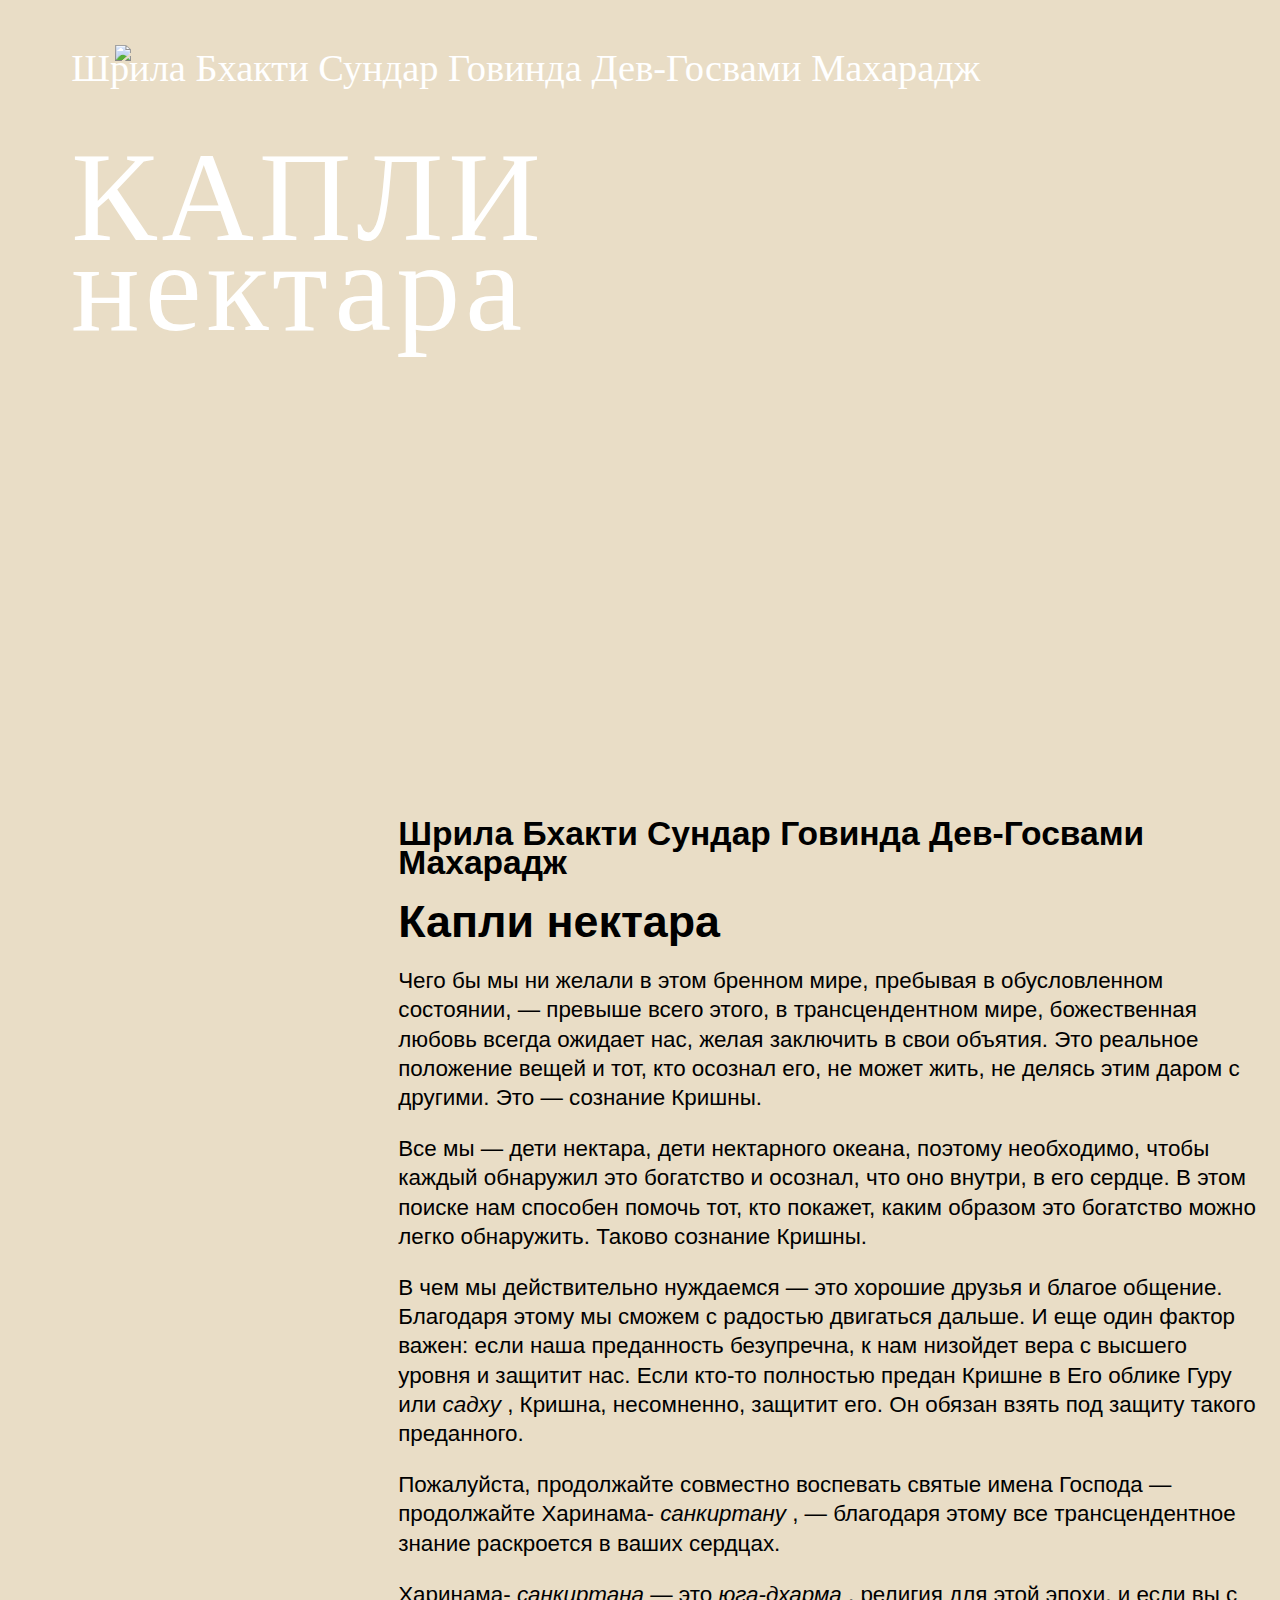
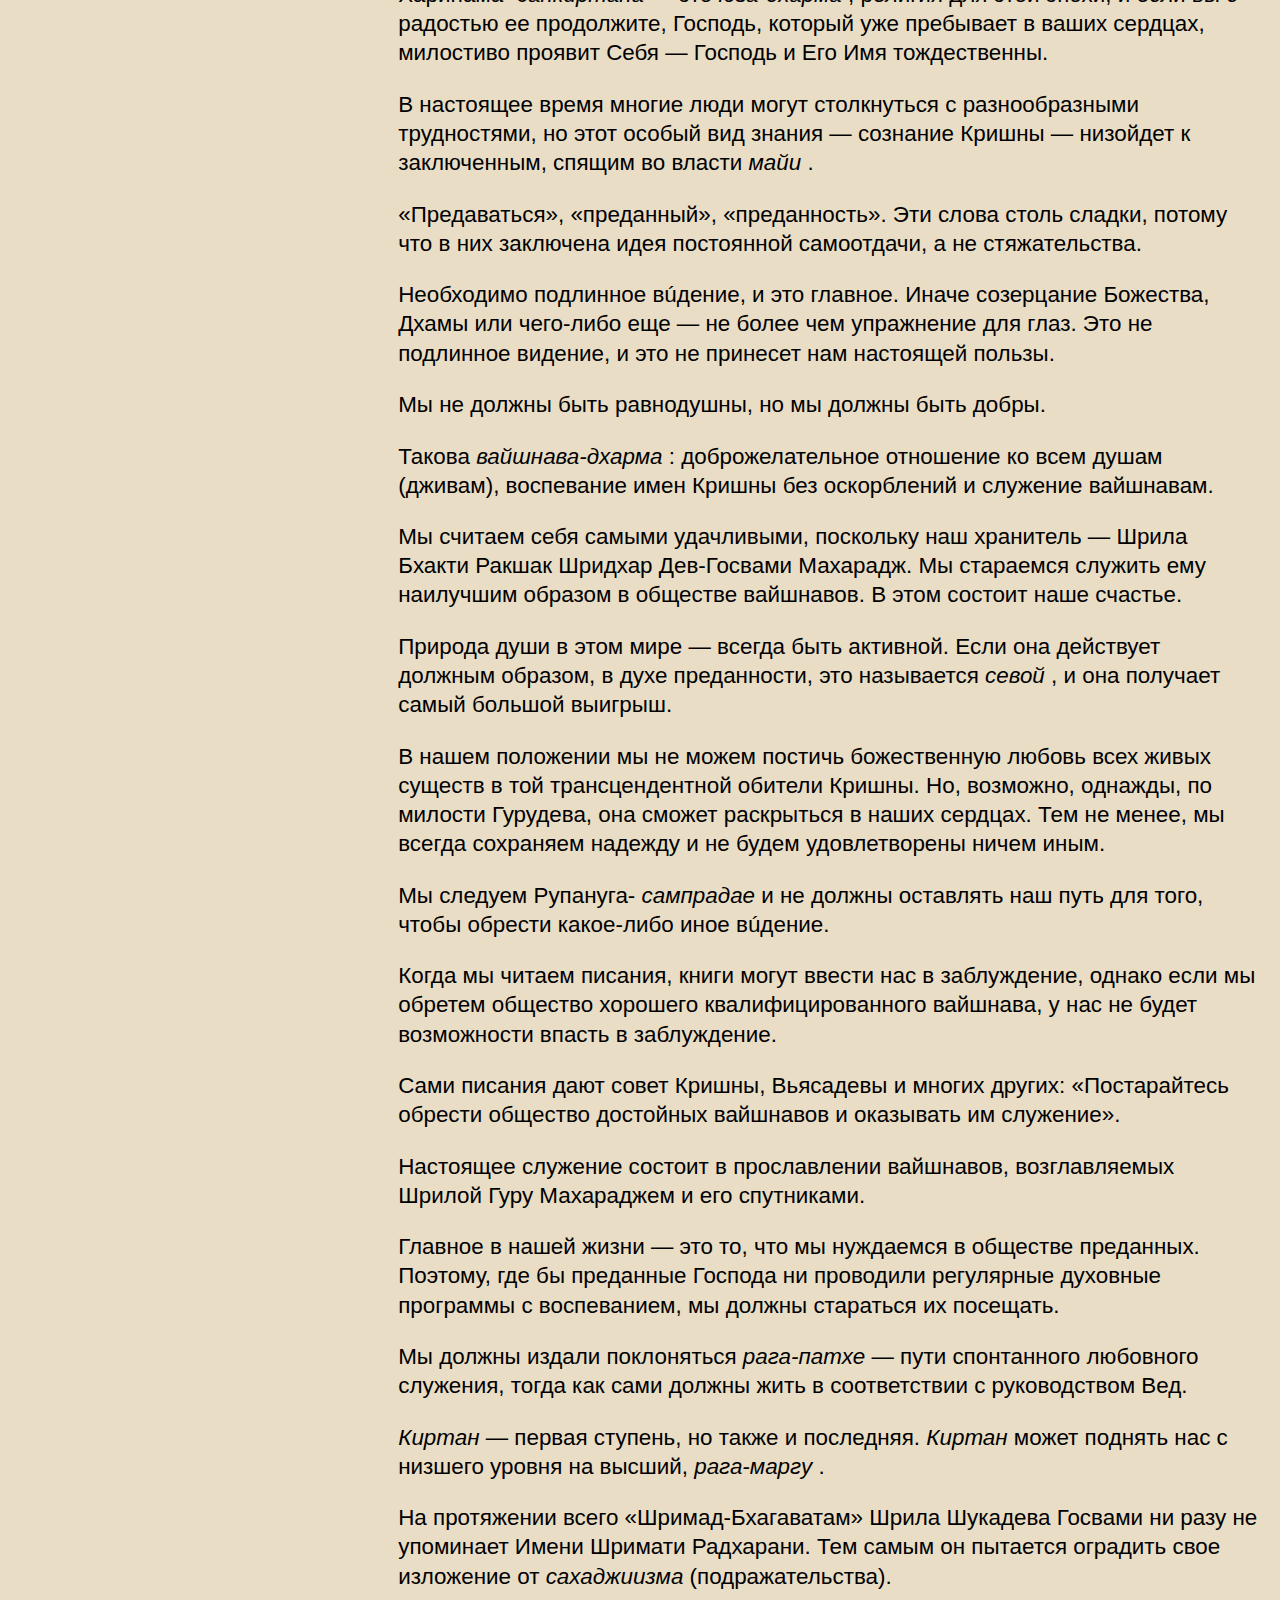
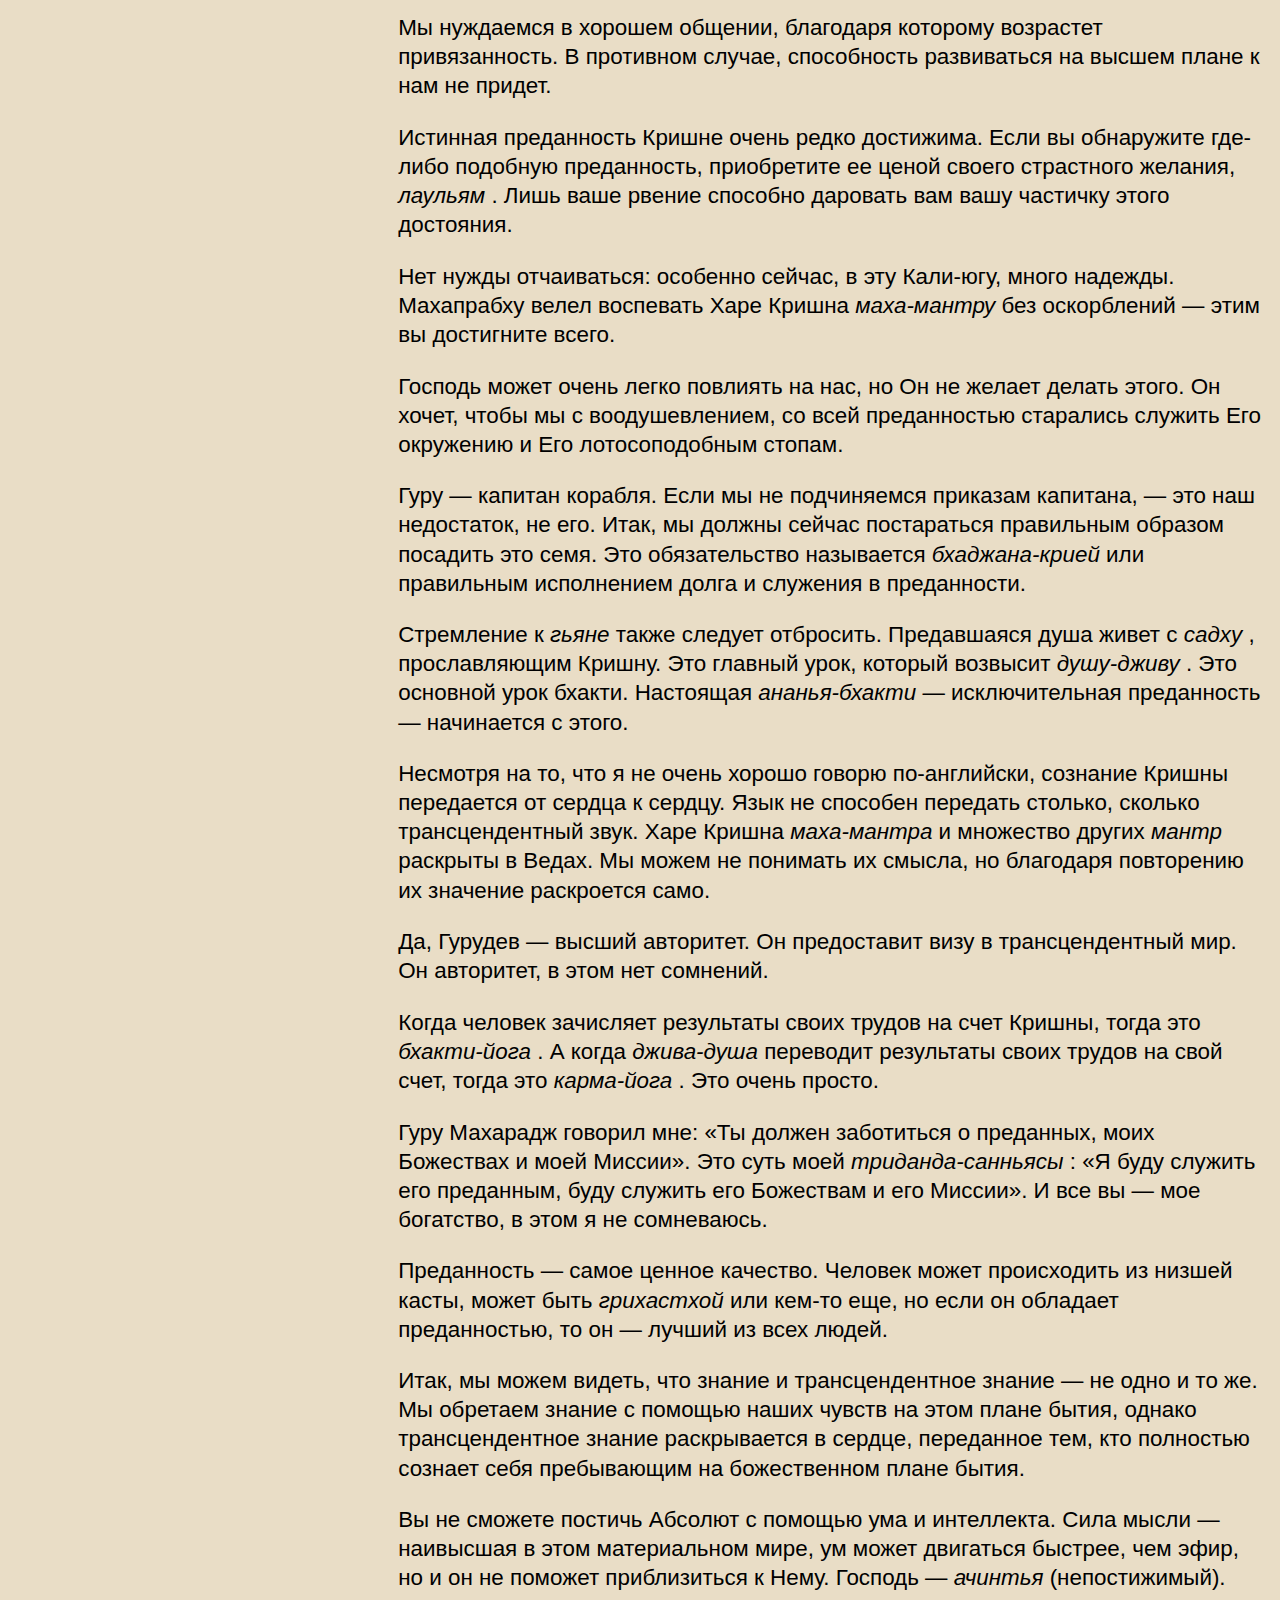
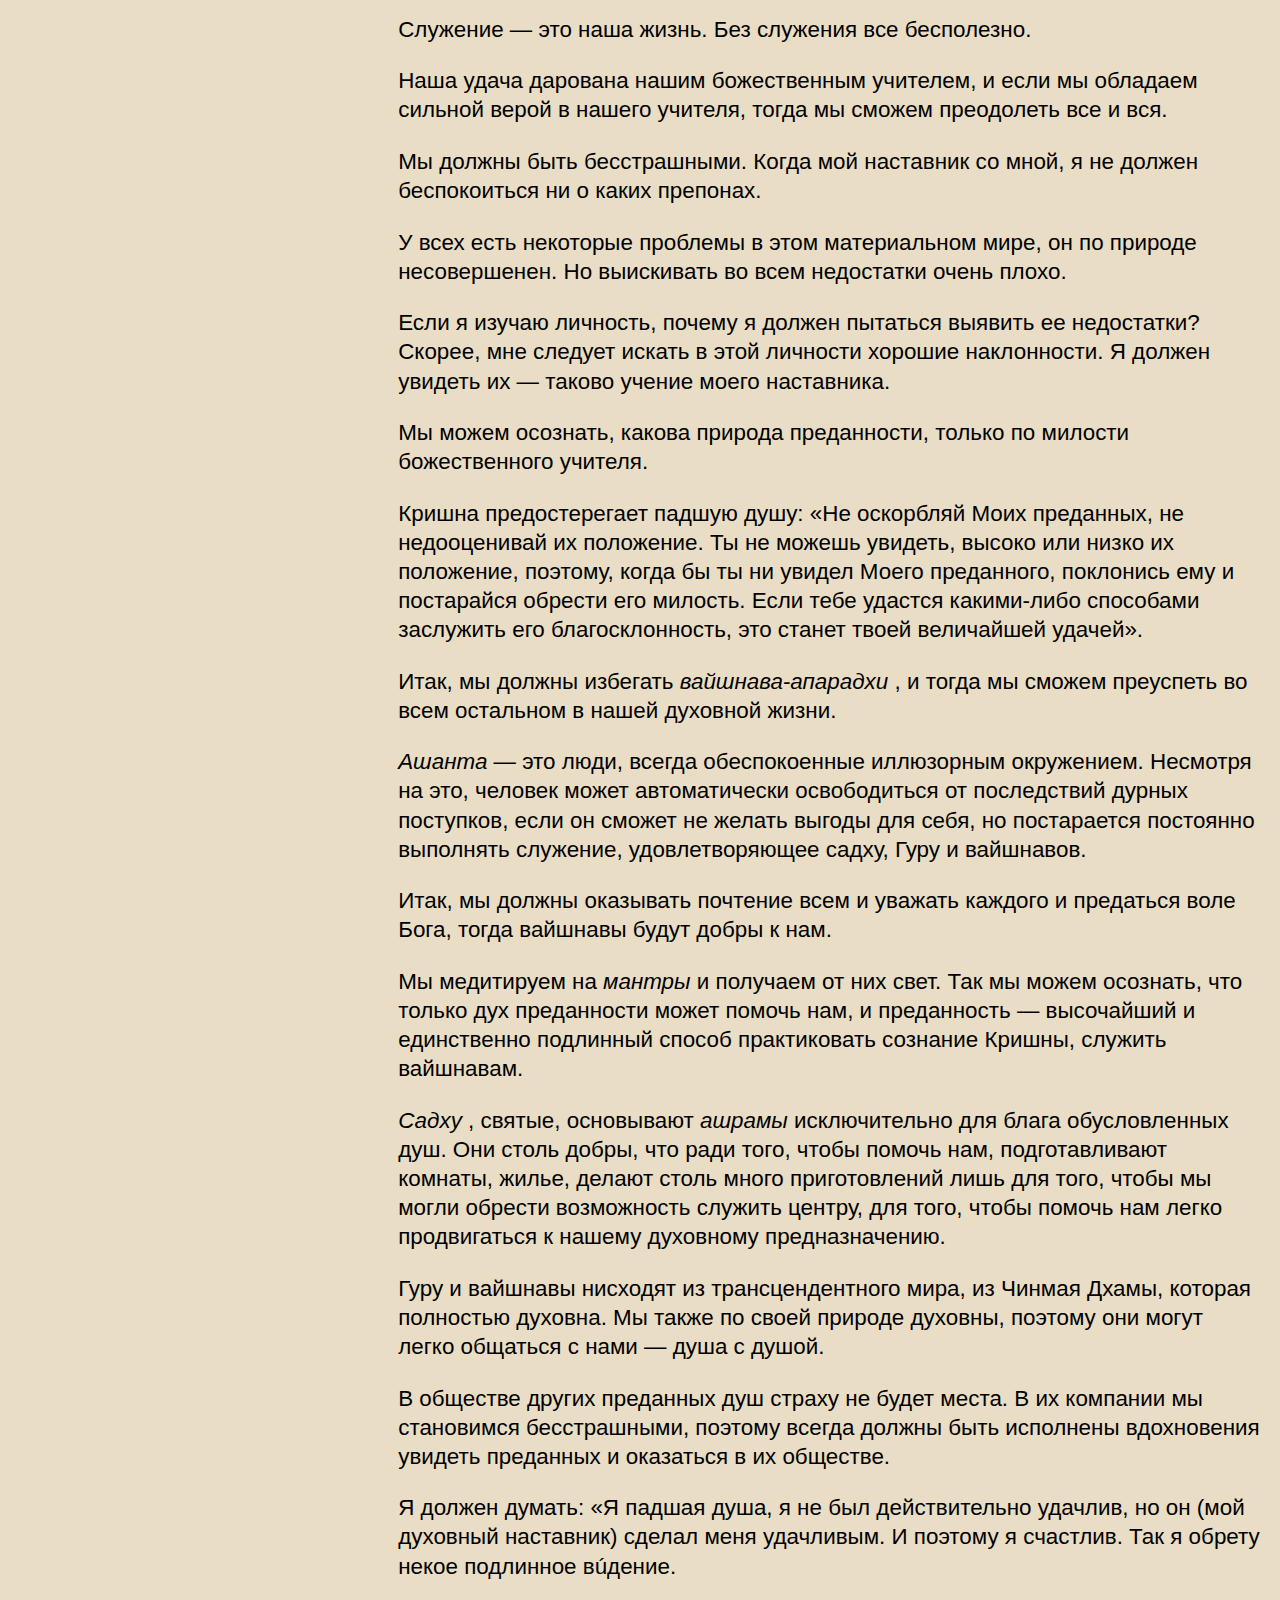
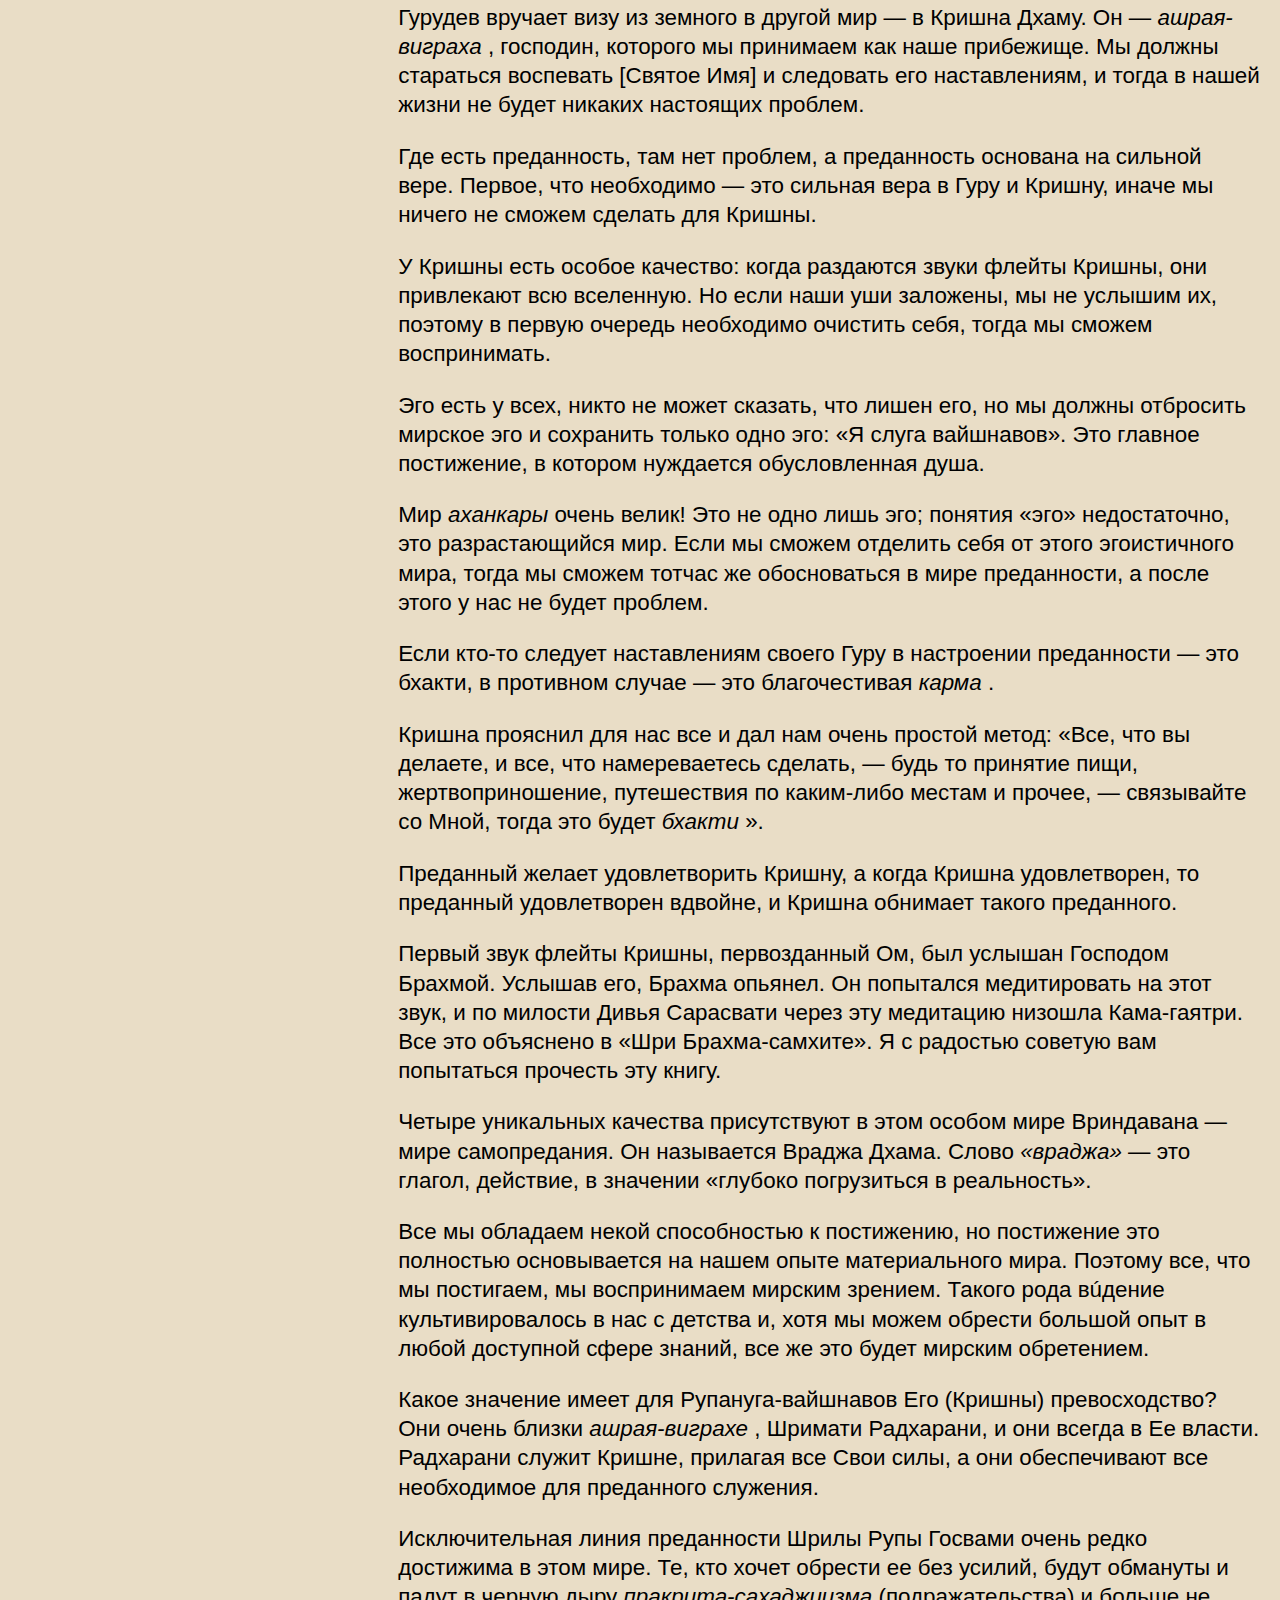
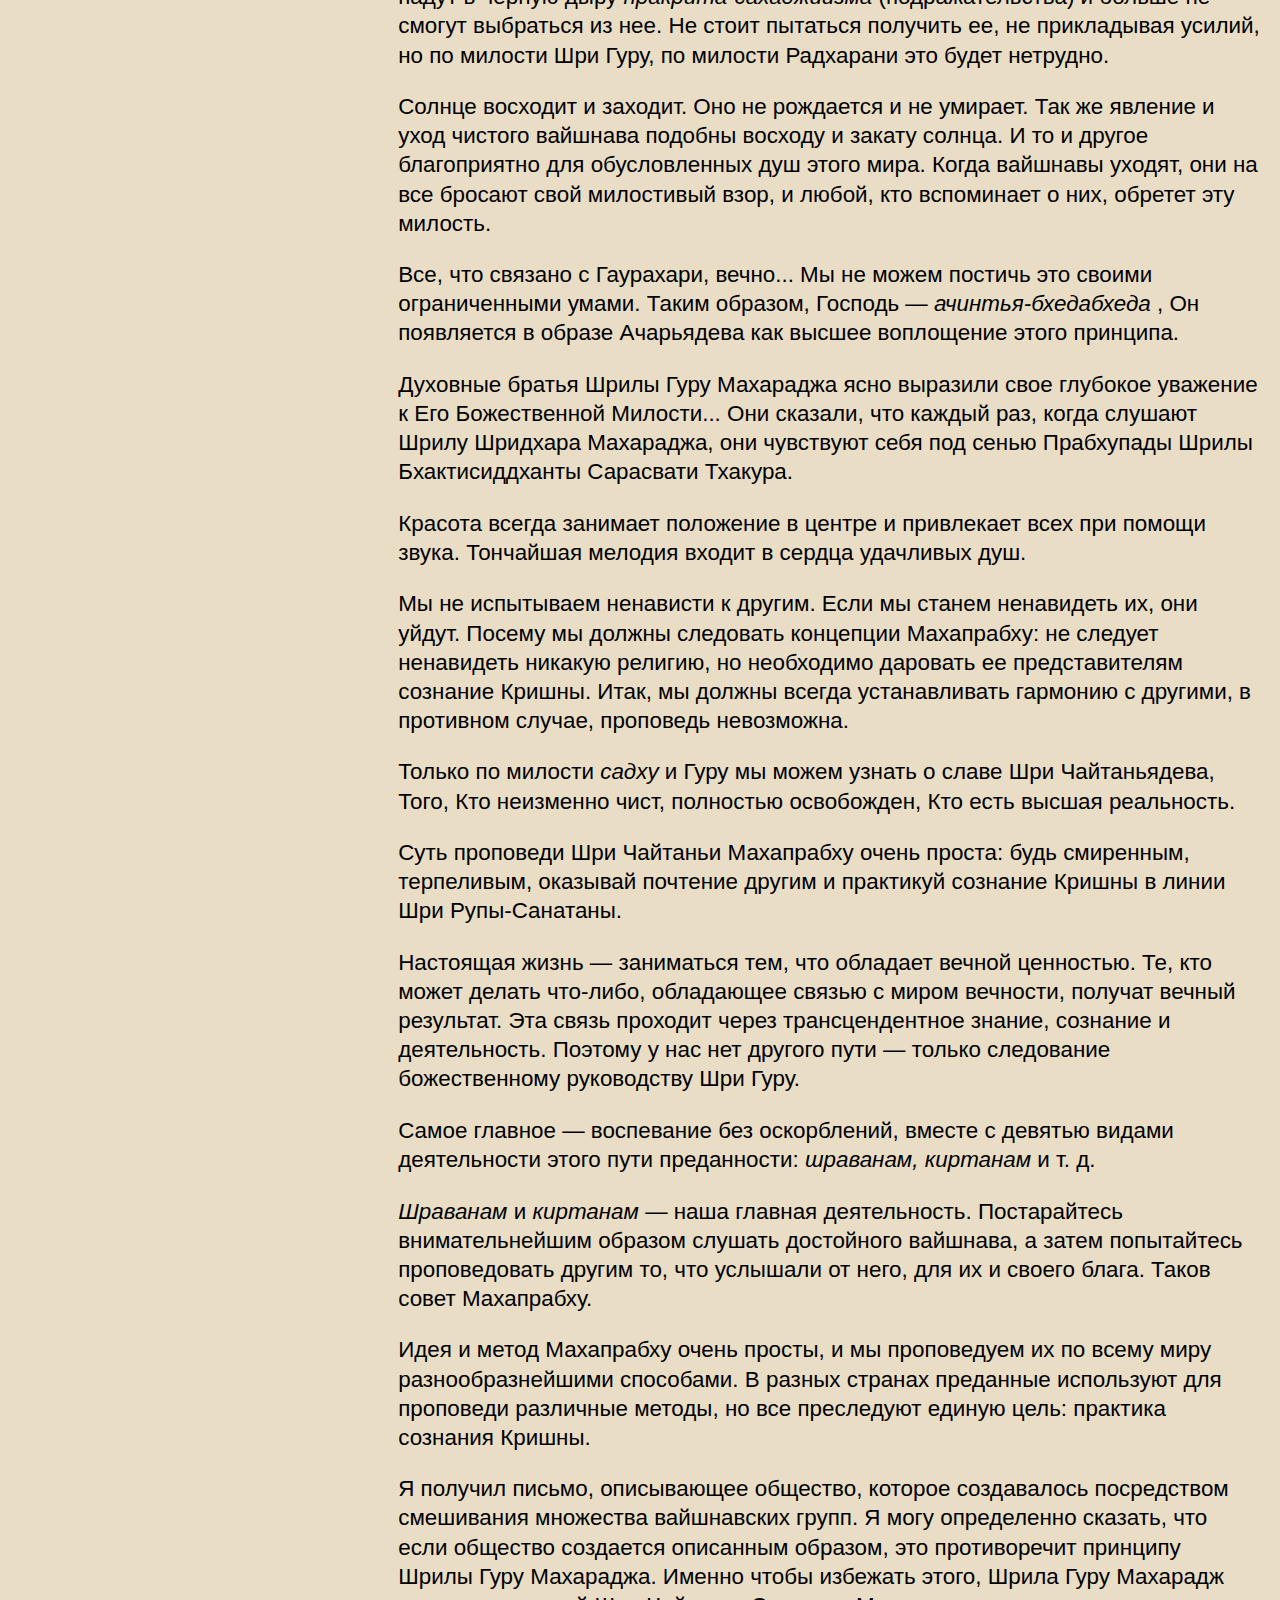
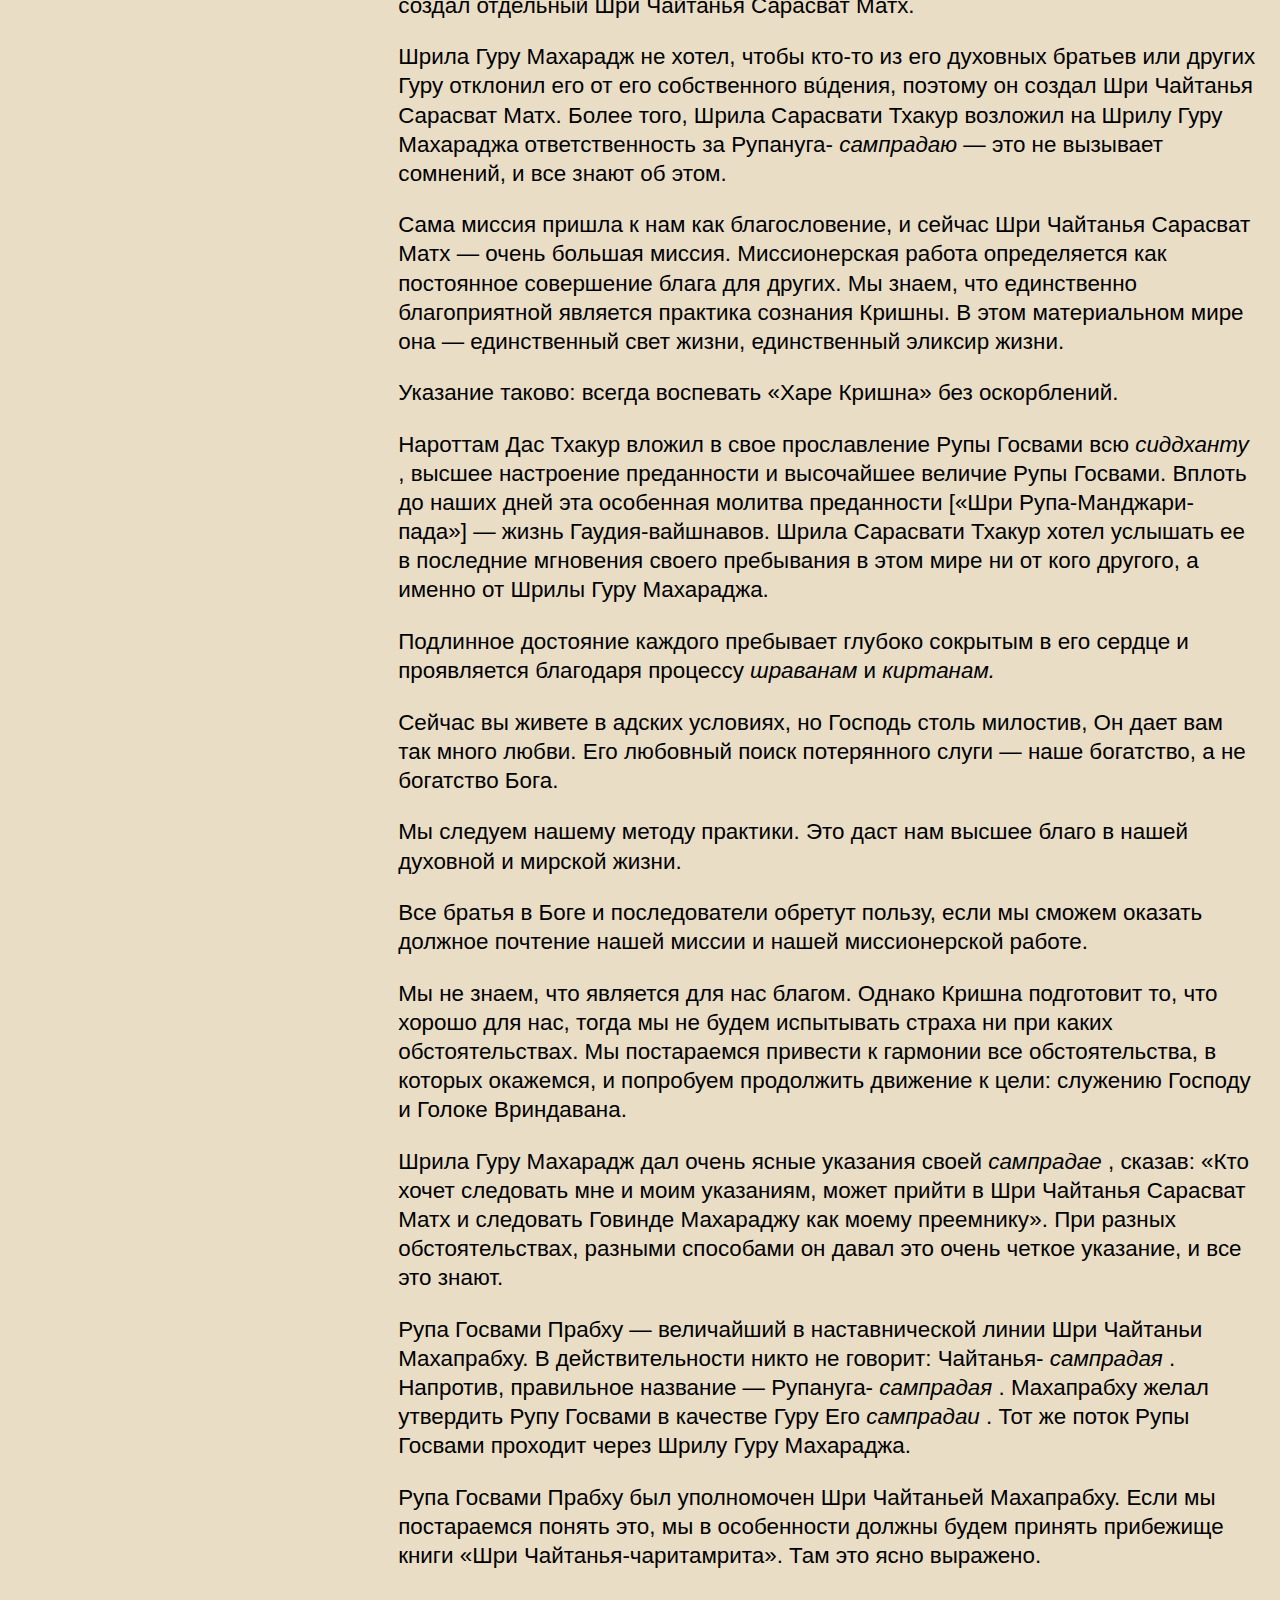
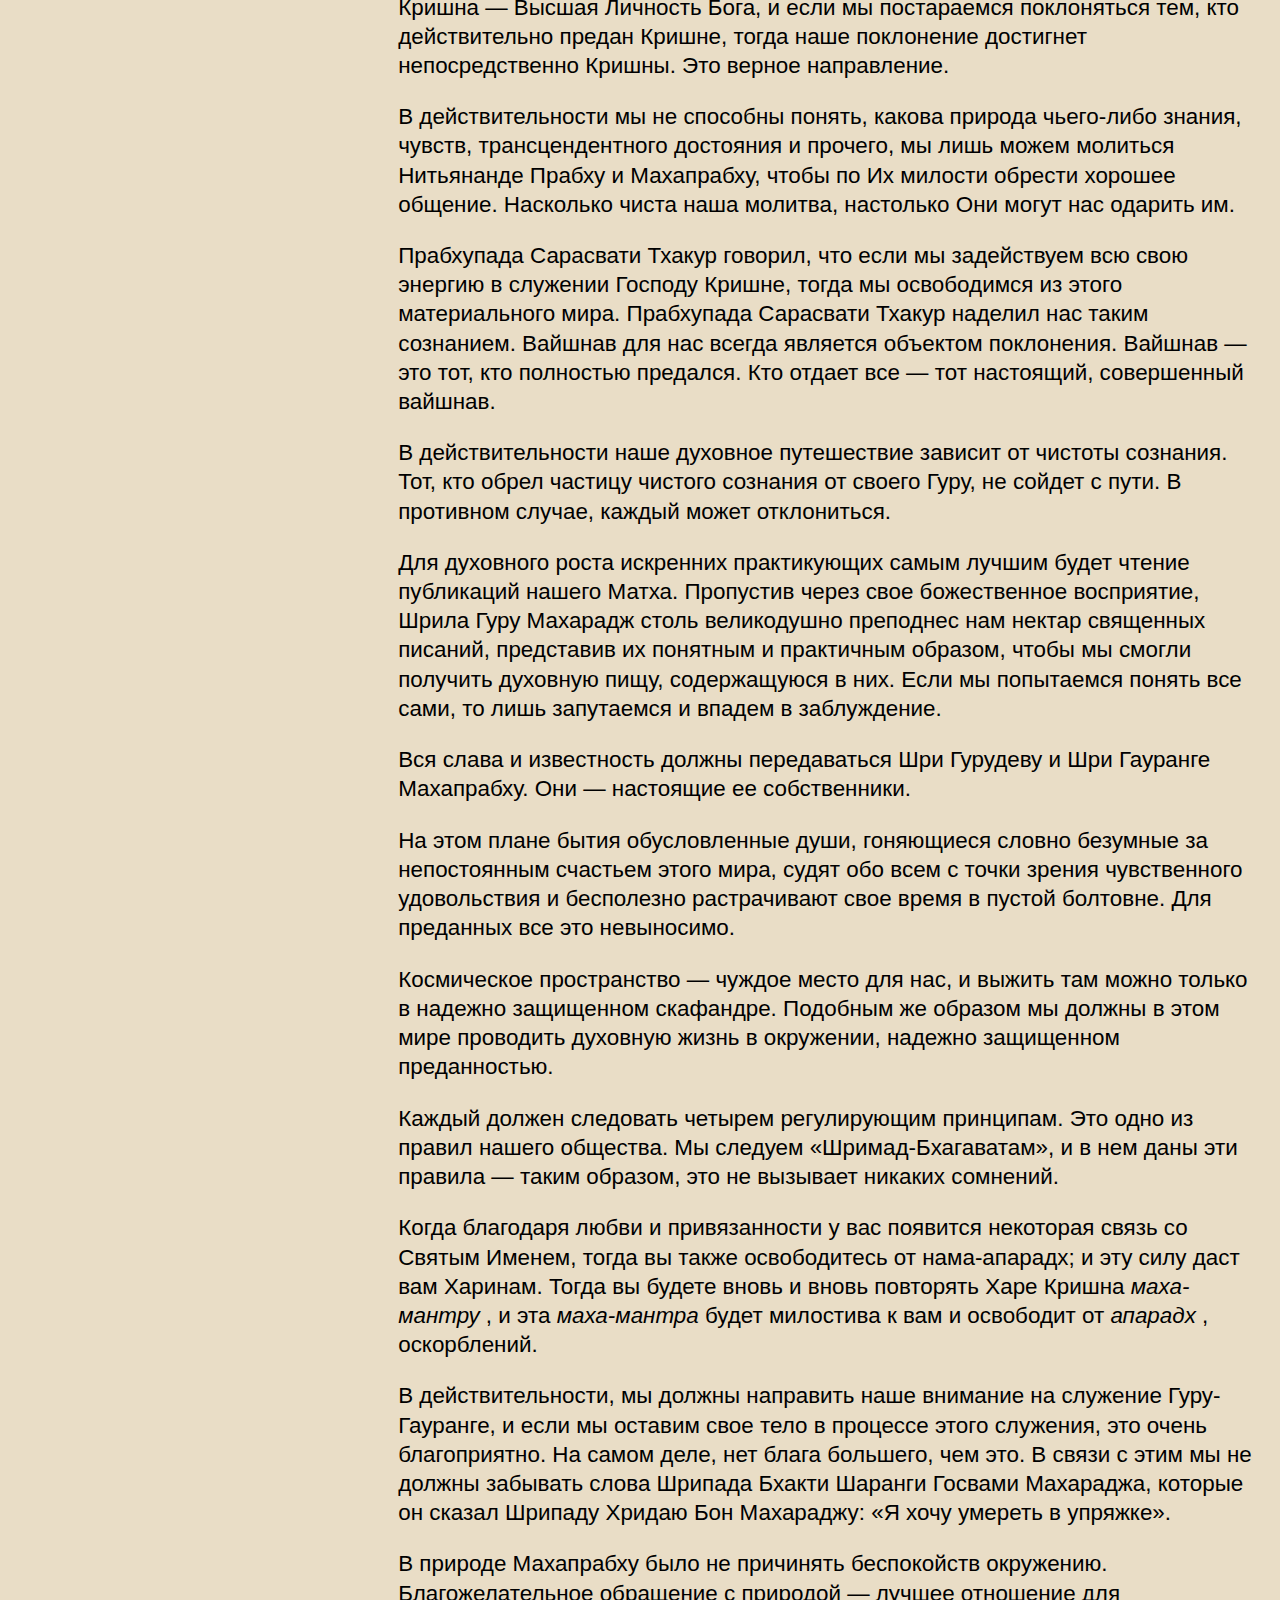
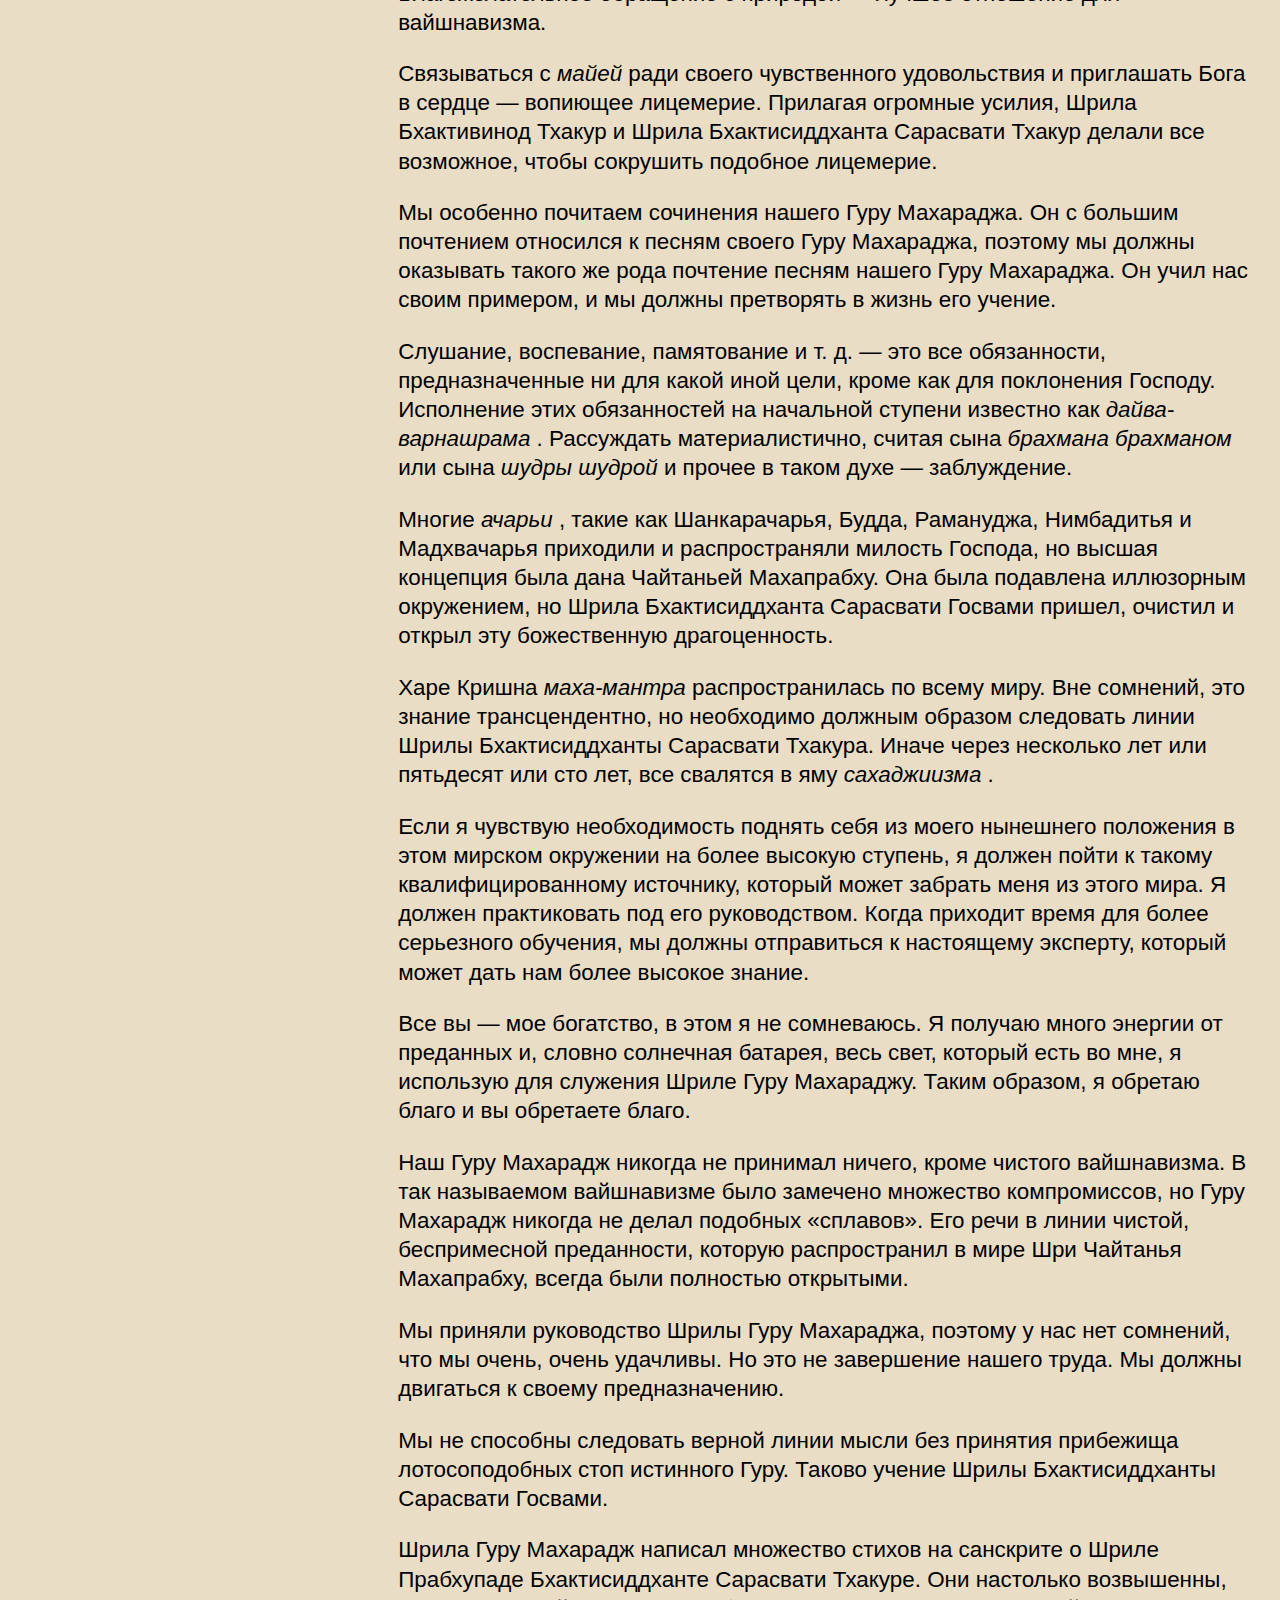
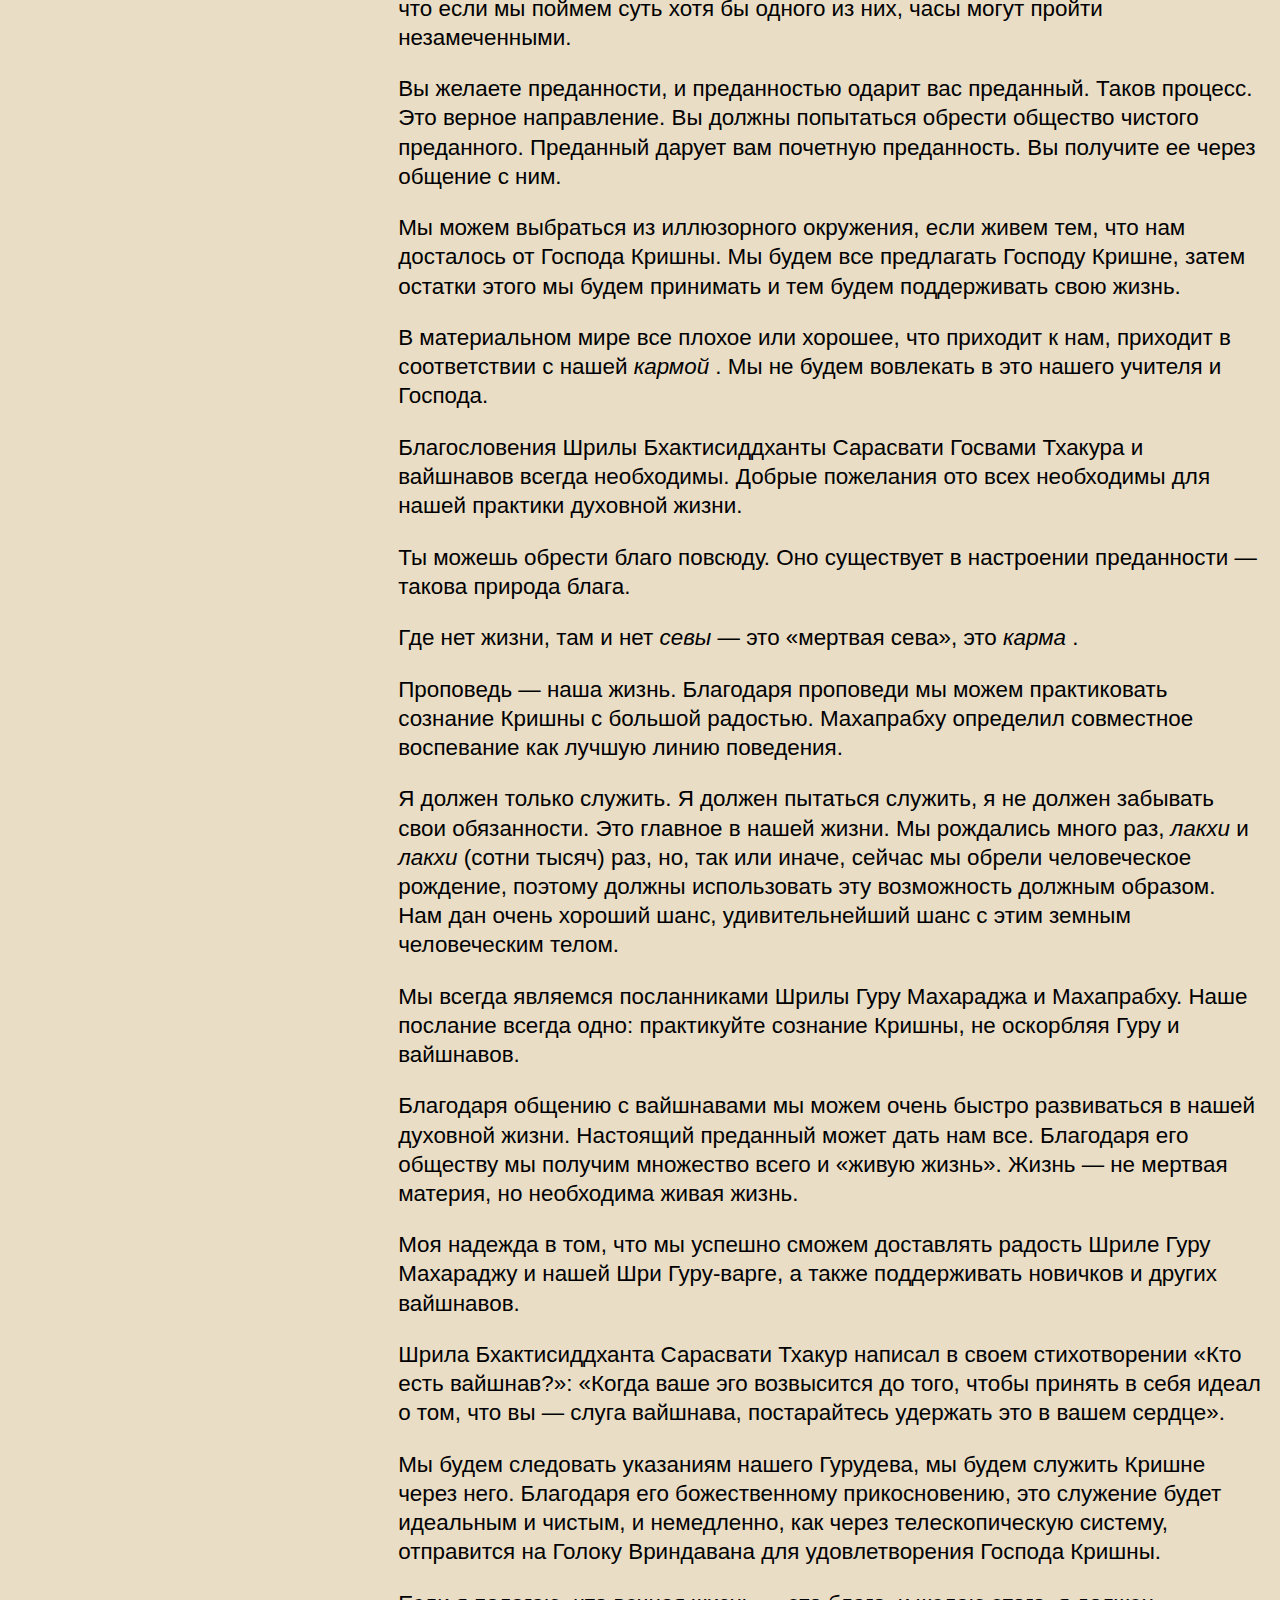
==== nektar.html @ 423d5ebc "Add files via upload" ====
<!DOCTYPE html>
<html
	<head>
		<meta http-equiv="Content-Type" content="text/html; charset=UTF-8" />
		<meta http-equiv="language" CONTENT="ru">
		<meta http-equiv="Content-Type" content="text/html; charset=UTF-8" />
		<meta name="language" content="Russian, RU">
		<meta name="author" lang ="en" content="alexey.a.vesselov" />
		<meta name="author" lang ="ru" content="Алексей Веселов" />
		<meta name="Keywords" content="Материальный мир, Махарадж, Божественная Реальность, Шрила Свами Махарадж, Ваишнавы, Харе Кришна, Харинама-санкиртана, Махапрабху, бхакти, сева, трансцендентное служение" />
		<meta name="Description" content="Шрила Бхакти Сундар Говинда Дев-Госвами Махарадж. Капли нектара" />

		<meta name="robots" content="index, follow, max-image-preview:large, max-snippet:-1, max-video-preview:-1">
		<meta http-equiv="X-UA-Compatible" content="IE=edge">
		<meta name="viewport" content="width=device-width, initial-scale=1.0">

		<title>
			Капли нектара — Шрила Бхакти Сундар Говинда Дев-Госвами Махарадж
		</title>

		<!--это иконка сайта-->
		<link href ="all.css" rel="stylesheet" type="text/css" />
		<link rel="icon" href="/favicon.ico" type="image/x-icon">
		<link rel="shortcut icon" href="/favicon.ico" type="image/x-icon">
		<!--это рамка вокруг всей страницы-->

		<link rel="stylesheet" href="/adaptive.css">

	</head>

	<body bgcolor="#e9ddc6" id="nektar">
		<table align="center" width="100%" border="0" cellpadding="0" cellspacing="0" class="big_table">
			<tr>
				<td</td>
				<td valign="top" colspan="2" class="bigpict">
					<div class="z4">
						<img src="img/dropsw.png" />
					</div>
					<div class="z3">
						Шрила Бхакти Сундар Говинда Дев-Госвами Махарадж
					</div>
					<div class="z1">
						<span class="z2">
							КАПЛИ
						</span><br />нектара
					</div>
				</td>
			</tr>
			<tr>
				<!--фотографии добавлять сюда-->
				<td valign="top" class="pphoto">
					<img src="img/d1.jpg" alt="" />
					<p>
						 
					</p>
					<img src="img/d2.jpg" alt="" />
					<p>
						 
					</p>
					<img src="img/d3.jpg" alt="" />
					<p>
						 
					</p>
					<img src="img/d4.jpg" alt="" />
					<p>
						 
					</p>
					<img src="img/d5.jpg" alt="" />
					<p>
						 
					</p>
					<img src="img/d6.jpg" alt="" />
					<p>
						 
					</p>
					<img src="img/d7.jpg" alt="" />
					<p>
						 
					</p>
					<img src="img/d8.jpg" alt="" />
					<p>
						 
					</p>
					<img src="img/d9.jpg" alt="" />
					<p>
						 
					</p>
					<img src="img/d10.jpg" alt="" />
					<p>
						 
					</p>
					<img src="img/d11.jpg" alt="" />
					<p>
						 
					</p>
					<img src="img/d12.jpg" alt="" />
					<p>
						 
					</p>
					<img src="img/d13.jpg" alt="" />
					<p>
						 
					</p>
					<img src="img/d14.jpg" alt="" />
					<p>
						 
					</p>
					<img src="img/d15.jpg" alt="" />
					<p>
						 
					</p>
					<img src="img/d16.jpg" alt="" />
					<p>
						 
					</p>
					<img src="img/d17.jpg" alt="" />
					<p>
						 
					</p>
					<img src="img/d18.jpg" alt="" />
					<p>
						 
					</p>
					<img src="img/d19.jpg" alt="" />
					<p>
						 
					</p>
					<img src="img/d20.jpg" alt="" />
					<p>
						 
					</p>
					<img src="img/d21.jpg" alt="" />
					<p>
						 
					</p>
					<img src="img/d22.jpg" alt="" />
					<p>
						 
					</p>
					<img src="img/d23.jpg" alt="" />
					<p>
						 
					</p>
					<img src="img/d24.jpg" alt="" />
					<p>
						 
					</p>
					<img src="img/d25.jpg" alt="" />
					<p>
						 
					</p>
					<img src="img/d26.jpg" alt="" />
					<p>
						 
					</p>
					<img src="img/d27.jpg" alt="" />
					<p>
						 
					</p>
					<!--фотографии добавлять сюда-->
				</td>
				<td valign="top" class="plaintext1">
					<h2>
						Шрила Бхакти Сундар Говинда Дев-Госвами Махарадж
					</h2>

					<h1>
						Капли нектара
					</h1>

					<p>
						Чего бы мы ни желали в этом бренном мире, пребывая в обусловленном состоянии, &mdash; превыше всего этого, в трансцендентном мире, божественная любовь всегда ожидает нас, желая заключить в свои объятия. Это реальное положение вещей и тот, кто осознал его, не может жить, не делясь этим даром с другими. Это &mdash; сознание Кришны.
					</p>

					<p>
						Все мы &mdash; дети нектара, дети нектарного океана, поэтому необходимо, чтобы каждый обнаружил это богатство и осознал, что оно внутри, в его сердце. В этом поиске нам способен помочь тот, кто покажет, каким образом это богатство можно легко обнаружить. Таково сознание Кришны.
					</p>

					<p>
						В чем мы действительно нуждаемся &mdash; это хорошие друзья и благое общение. Благодаря этому мы сможем с радостью двигаться дальше. И еще один фактор важен: если наша преданность безупречна, к нам низойдет вера с высшего уровня и защитит нас. Если кто-то полностью предан Кришне в Его облике Гуру или
						<em>
							садху
						</em>, Кришна, несомненно, защитит его. Он обязан взять под защиту такого преданного.
					</p>

					<p>
						Пожалуйста, продолжайте совместно воспевать святые имена Господа &mdash; продолжайте Харинама-
						<em>
							санкиртану
						</em>, &mdash; благодаря этому все трансцендентное знание раскроется в ваших сердцах.
					</p>

					<p>
						Харинама-
						<em>
							санкиртана
						</em> &mdash; это
						<em>
							юга-дхарма
						</em>, религия для этой эпохи, и если вы с радостью ее продолжите, Господь, который уже пребывает в ваших сердцах, милостиво проявит Себя &mdash; Господь и Его Имя тождественны.
					</p>

					<p>
						В настоящее время многие люди могут столкнуться с разнообразными трудностями, но этот особый вид знания &mdash; сознание Кришны &mdash; низойдет к заключенным, спящим во власти
						<em>
							майи
						</em>.
					</p>

					<p>
						&laquo;Предаваться&raquo;, &laquo;преданный&raquo;, &laquo;преданность&raquo;. Эти слова столь сладки, потому что в них заключена идея постоянной самоотдачи, а не стяжательства.
					</p>

					<p>
						Необходимо подлинное в&uacute;дение, и это главное. Иначе созерцание Божества, Дхамы или чего-либо еще &mdash; не более чем упражнение для глаз. Это не подлинное видение, и это не принесет нам настоящей пользы.
					</p>

					<p>
						Мы не должны быть равнодушны, но мы должны быть добры.
					</p>

					<p>
						Такова
						<em>
							вайшнава-дхарма
						</em>: доброжелательное отношение ко всем душам (дживам), воспевание имен Кришны без оскорблений и служение вайшнавам.
					</p>

					<p>
						Мы считаем себя самыми удачливыми, поскольку наш хранитель &mdash; Шрила Бхакти Ракшак Шридхар Дев-Госвами Махарадж. Мы стараемся служить ему наилучшим образом в обществе вайшнавов. В этом состоит наше счастье.
					</p>

					<p>
						Природа души в этом мире &mdash; всегда быть активной. Если она действует должным образом, в духе преданности, это называется
						<em>
							севой
						</em>, и она получает самый большой выигрыш.
					</p>

					<p>
						В нашем положении мы не можем постичь божественную любовь всех живых существ в той трансцендентной обители Кришны. Но, возможно, однажды, по милости Гурудева, она сможет раскрыться в наших сердцах. Тем не менее, мы всегда сохраняем надежду и не будем удовлетворены ничем иным.
					</p>
					<p>
						Мы следуем Рупануга-
						<em>
							сампрадае
						</em>и не должны оставлять наш путь для того, чтобы обрести какое-либо иное в&uacute;дение.
					</p>

					<p>
						Когда мы читаем писания, книги могут ввести нас в заблуждение, однако если мы обретем общество хорошего квалифицированного вайшнава, у нас не будет возможности впасть в заблуждение.
					</p>
					<p>
						Сами писания дают совет Кришны, Вьясадевы и многих других: &laquo;Постарайтесь обрести общество достойных вайшнавов и оказывать им служение&raquo;.
					</p>

					<p>
						Настоящее служение состоит в прославлении вайшнавов, возглавляемых Шрилой Гуру Махараджем и его спутниками.
					</p>

					<p>
						Главное в нашей жизни &mdash; это то, что мы нуждаемся в обществе преданных. Поэтому, где бы преданные Господа ни проводили регулярные духовные программы с воспеванием, мы должны стараться их посещать.
					</p>

					<p>
						Мы должны издали поклоняться
						<em>
							рага-патхе
						</em> &mdash; пути спонтанного любовного служения, тогда как сами должны жить в соответствии с руководством Вед.
					</p>

					<p>
						<em>
							Киртан
						</em> &mdash; первая ступень, но также и последняя.
						<em>
							Киртан
						</em>может поднять нас с низшего уровня на высший,
						<em>
							рага-маргу
						</em>.
					</p>

					<p>
						На протяжении всего &laquo;Шримад-Бхагаватам&raquo; Шрила Шукадева Госвами ни разу не упоминает Имени Шримати Радхарани. Тем самым он пытается оградить свое изложение от 
						<em>
							сахаджиизма
						</em>(подражательства).
					</p>

					<p>
						Мы нуждаемся в хорошем общении, благодаря которому возрастет привязанность. В противном случае, способность развиваться на высшем плане к нам не придет.
					</p>

					<p>
						Истинная преданность Кришне очень редко достижима. Если вы обнаружите где-либо подобную преданность, приобретите ее ценой своего страстного желания,
						<em>
							лаульям
						</em>. Лишь ваше рвение способно даровать вам вашу частичку этого достояния.
					</p>

					<p>
						Нет нужды отчаиваться: особенно сейчас, в эту Кали-югу, много надежды. Махапрабху велел воспевать Харе Кришна
						<em>
							маха-мантру
						</em>без оскорблений &mdash; этим вы достигните всего.
					</p>

					<p>
						Господь может очень легко повлиять на нас, но Он не желает делать этого. Он хочет, чтобы мы с воодушевлением, со всей преданностью старались служить Его окружению и Его лотосоподобным стопам.
					</p>

					<p>
						Гуру &mdash; капитан корабля. Если мы не подчиняемся приказам капитана, &mdash; это наш недостаток, не его. Итак, мы должны сейчас постараться правильным образом посадить это семя. Это обязательство называется
						<em>
							бхаджана-крией
						</em>или правильным исполнением долга и служения в преданности.
					</p>

					<p>
						Стремление к 
						<em>
							гьяне
						</em>также следует отбросить. Предавшаяся душа живет с 
						<em>
							садху
						</em>, прославляющим Кришну. Это главный урок, который возвысит
						<em>
							душу-дживу
						</em>. Это основной урок бхакти. Настоящая
						<em>
							ананья-бхакти
						</em> &mdash; исключительная преданность &mdash; начинается с этого.
					</p>

					<p>
						Несмотря на то, что я не очень хорошо говорю по-английски, сознание Кришны передается от сердца к сердцу. Язык не способен передать столько, сколько трансцендентный звук. Харе Кришна
						<em>
							маха-мантра
						</em>и множество других
						<em>
							мантр
						</em>раскрыты в Ведах. Мы можем не понимать их смысла, но благодаря повторению их значение раскроется само.
					</p>

					<p>
						Да, Гурудев &mdash; высший авторитет. Он предоставит визу в трансцендентный мир. Он авторитет, в этом нет сомнений.
					</p>

					<p>
						Когда человек зачисляет результаты своих трудов на счет Кришны, тогда это
						<em>
							бхакти-йога
						</em>. А когда
						<em>
							джива-душа
						</em>переводит результаты своих трудов на свой счет, тогда это
						<em>
							карма-йога
						</em>. Это очень просто.
					</p>

					<p>
						Гуру Махарадж говорил мне: &laquo;Ты должен заботиться о преданных, моих Божествах и моей Миссии&raquo;. Это суть моей
						<em>
							триданда-санньясы
						</em>: &laquo;Я буду служить его преданным, буду служить его Божествам и его Миссии&raquo;. И все вы &mdash; мое богатство, в этом я не сомневаюсь.
					</p>

					<p>
						Преданность &mdash; самое ценное качество. Человек может происходить из низшей касты, может быть
						<em>
							грихастхой
						</em>или кем-то еще, но если он обладает преданностью, то он &mdash; лучший из всех людей.
					</p>

					<p>
						Итак, мы можем видеть, что знание и трансцендентное знание &mdash; не одно и то же. Мы обретаем знание с помощью наших чувств на этом плане бытия, однако трансцендентное знание раскрывается в сердце, переданное тем, кто полностью сознает себя пребывающим на божественном плане бытия.
					</p>

					<p>
						Вы не сможете постичь Абсолют с помощью ума и интеллекта. Сила мысли &mdash; наивысшая в этом материальном мире, ум может двигаться быстрее, чем эфир, но и он не поможет приблизиться к Нему. Господь &mdash;
						<em>
							ачинтья
						</em>(непостижимый).
					</p>

					<p>
						Служение &mdash; это наша жизнь. Без служения все бесполезно.
					</p>

					<p>
						Наша удача дарована нашим божественным учителем, и если мы обладаем сильной верой в нашего учителя, тогда мы сможем преодолеть все и вся.
					</p>

					<p>
						Мы должны быть бесстрашными. Когда мой наставник со мной, я не должен беспокоиться ни о каких препонах.
					</p>

					<p>
						У всех есть некоторые проблемы в этом материальном мире, он по природе несовершенен. Но выискивать во всем недостатки очень плохо.
					</p>

					<p>
						Если я изучаю личность, почему я должен пытаться выявить ее недостатки? Скорее, мне следует искать в этой личности хорошие наклонности. Я должен увидеть их &mdash; таково учение моего наставника.
					</p>

					<p>
						Мы можем осознать, какова природа преданности, только по милости божественного учителя.
					</p>

					<p>
						Кришна предостерегает падшую душу: &laquo;Не оскорбляй Моих преданных, не недооценивай их положение. Ты не можешь увидеть, высоко или низко их положение, поэтому, когда бы ты ни увидел Моего преданного, поклонись ему и постарайся обрести его милость. Если тебе удастся какими-либо способами заслужить его благосклонность, это станет твоей величайшей удачей&raquo;.
					</p>

					<p>
						Итак, мы должны избегать
						<em>
							вайшнава-апарадхи
						</em>, и тогда мы сможем преуспеть во всем остальном в нашей духовной жизни.
					</p>

					<p>
						<em>
							Ашанта
						</em> &mdash; это люди, всегда обеспокоенные иллюзорным окружением. Несмотря на это, человек может автоматически освободиться от последствий дурных поступков, если он сможет не желать выгоды для себя, но постарается постоянно выполнять служение, удовлетворяющее садху, Гуру и вайшнавов.
					</p>

					<p>
						Итак, мы должны оказывать почтение всем и уважать каждого и предаться воле Бога, тогда вайшнавы будут добры к нам.
					</p>

					<p>
						Мы медитируем на 
						<em>
							мантры
						</em>и получаем от них свет. Так мы можем осознать, что только дух преданности может помочь нам, и преданность &mdash; высочайший и единственно подлинный способ практиковать сознание Кришны, служить вайшнавам.
					</p>

					<p>
						<em>
							Садху
						</em>, святые, основывают
						<em>
							ашрамы
						</em>исключительно для блага обусловленных душ. Они столь добры, что ради того, чтобы помочь нам, подготавливают комнаты, жилье, делают столь много приготовлений лишь для того, чтобы мы могли обрести возможность служить центру, для того, чтобы помочь нам легко продвигаться к нашему духовному предназначению.
					</p>

					<p>
						Гуру и вайшнавы нисходят из трансцендентного мира, из Чинмая Дхамы, которая полностью духовна. Мы также по своей природе духовны, поэтому они могут легко общаться с нами &mdash; душа с душой.
					</p>

					<p>
						В обществе других преданных душ страху не будет места. В их компании мы становимся бесстрашными, поэтому всегда должны быть исполнены вдохновения увидеть преданных и оказаться в их обществе.
					</p>

					<p>
						Я должен думать: &laquo;Я падшая душа, я не был действительно удачлив, но он (мой духовный наставник) сделал меня удачливым. И поэтому я счастлив. Так я обрету некое подлинное в&uacute;дение.
					</p>

					<p>
						Гурудев вручает визу из земного в другой мир &mdash; в Кришна Дхаму. Он &mdash;
						<em>
							ашрая-виграха
						</em>, господин, которого мы принимаем как наше прибежище. Мы должны стараться воспевать [Святое Имя] и следовать его наставлениям, и тогда в нашей жизни не будет никаких настоящих проблем.
					</p>

					<p>
						Где есть преданность, там нет проблем, а преданность основана на сильной вере. Первое, что необходимо &mdash; это сильная вера в Гуру и Кришну, иначе мы ничего не сможем сделать для Кришны.
					</p>

					<p>
						У Кришны есть особое качество: когда раздаются звуки флейты Кришны, они привлекают всю вселенную. Но если наши уши заложены, мы не услышим их, поэтому в первую очередь необходимо очистить себя, тогда мы сможем воспринимать.
					</p>

					<p>
						Эго есть у всех, никто не может сказать, что лишен его, но мы должны отбросить мирское эго и сохранить только одно эго: &laquo;Я слуга вайшнавов&raquo;. Это главное постижение, в котором нуждается обусловленная душа.
					</p>

					<p>
						Мир
						<em>
							аханкары
						</em>очень велик! Это не одно лишь эго; понятия &laquo;эго&raquo; недостаточно, это разрастающийся мир. Если мы сможем отделить себя от этого эгоистичного мира, тогда мы сможем тотчас же обосноваться в мире преданности, а после этого у нас не будет проблем.
					</p>

					<p>
						Если кто-то следует наставлениям своего Гуру в настроении преданности &mdash; это бхакти, в противном случае &mdash; это благочестивая
						<em>
							карма
						</em>.
					</p>

					<p>
						Кришна прояснил для нас все и дал нам очень простой метод: &laquo;Все, что вы делаете, и все, что намереваетесь сделать, &mdash; будь то принятие пищи, жертвоприношение, путешествия по каким-либо местам и прочее, &mdash; связывайте со Мной, тогда это будет
						<em>
							бхакти
						</em>&raquo;.
					</p>

					<p>
						Преданный желает удовлетворить Кришну, а когда Кришна удовлетворен, то преданный удовлетворен вдвойне, и Кришна обнимает такого преданного.
					</p>

					<p>
						Первый звук флейты Кришны, первозданный Ом, был услышан Господом Брахмой. Услышав его, Брахма опьянел. Он попытался медитировать на этот звук, и по милости Дивья Сарасвати через эту медитацию низошла Кама-гаятри. Все это объяснено в &laquo;Шри Брахма-самхите&raquo;. Я с радостью советую вам попытаться прочесть эту книгу.
					</p>

					<p>
						Четыре уникальных качества присутствуют в этом особом мире Вриндавана &mdash; мире самопредания. Он называется Враджа Дхама. Слово
						<em>
							&laquo;враджа&raquo;
						</em> &mdash; это глагол, действие, в значении &laquo;глубоко погрузиться в реальность&raquo;.
					</p>

					<p>
						Все мы обладаем некой способностью к постижению, но постижение это полностью основывается на нашем опыте материального мира. Поэтому все, что мы постигаем, мы воспринимаем мирским зрением. Такого рода в&uacute;дение культивировалось в нас с детства и, хотя мы можем обрести большой опыт в любой доступной сфере знаний, все же это будет мирским обретением.
					</p>

					<p>
						Какое значение имеет для Рупануга-вайшнавов Его (Кришны) превосходство? Они очень близки
						<em>
							ашрая-виграхе
						</em>, Шримати Радхарани, и они всегда в Ее власти. Радхарани служит Кришне, прилагая все Свои силы, а они обеспечивают все необходимое для преданного служения.
					</p>

					<p>
						Исключительная линия преданности Шрилы Рупы Госвами очень редко достижима в этом мире. Те, кто хочет обрести ее без усилий, будут обмануты и падут в черную дыру
						<em>
							пракрита-сахаджиизма
						</em>(подражательства) и больше не смогут выбраться из нее. Не стоит пытаться получить ее, не прикладывая усилий, но по милости Шри Гуру, по милости Радхарани это будет нетрудно.
					</p>

					<p>
						Солнце восходит и заходит. Оно не рождается и не умирает. Так же явление и уход чистого вайшнава подобны восходу и закату солнца. И то и другое благоприятно для обусловленных душ этого мира. Когда вайшнавы уходят, они на все бросают свой милостивый взор, и любой, кто вспоминает о них, обретет эту милость.
					</p>

					<p>
						Все, что связано с Гаурахари, вечно... Мы не можем постичь это своими ограниченными умами. Таким образом, Господь &mdash;
						<em>
							ачинтья-бхедабхеда
						</em>, Он появляется в образе Ачарьядева как высшее воплощение этого принципа.
					</p>

					<p>
						Духовные братья Шрилы Гуру Махараджа ясно выразили свое глубокое уважение к Его Божественной Милости... Они сказали, что каждый раз, когда слушают Шрилу Шридхара Махараджа, они чувствуют себя под сенью Прабхупады Шрилы Бхактисиддханты Сарасвати Тхакура.
					</p>

					<p>
						Красота всегда занимает положение в центре и привлекает всех при помощи звука. Тончайшая мелодия входит в сердца удачливых душ.
					</p>

					<p>
						Мы не испытываем ненависти к другим. Если мы станем ненавидеть их, они уйдут. Посему мы должны следовать концепции Махапрабху: не следует ненавидеть никакую религию, но необходимо даровать ее представителям сознание Кришны. Итак, мы должны всегда устанавливать гармонию с другими, в противном случае, проповедь невозможна.
					</p>

					<p>
						Только по милости
						<em>
							садху
						</em>и Гуру мы можем узнать о славе Шри Чайтаньядева, Того, Кто неизменно чист, полностью освобожден, Кто есть высшая реальность.
					</p>

					<p>
						Суть проповеди Шри Чайтаньи Махапрабху очень проста: будь смиренным, терпеливым, оказывай почтение другим и практикуй сознание Кришны в линии Шри Рупы-Санатаны.
					</p>

					<p>
						Настоящая жизнь &mdash; заниматься тем, что обладает вечной ценностью. Те, кто может делать что-либо, обладающее связью с миром вечности, получат вечный результат. Эта связь проходит через трансцендентное знание, сознание и деятельность. Поэтому у нас нет другого пути &mdash; только следование божественному руководству Шри Гуру.
					</p>

					<p>
						Самое главное &mdash; воспевание без оскорблений, вместе с девятью видами деятельности этого пути преданности:
						<em>
							шраванам, киртанам
						</em>и т. д.
					</p>

					<p>
						<em>
							Шраванам
						</em>и 
						<em>
							киртанам
						</em> &mdash; наша главная деятельность. Постарайтесь внимательнейшим образом слушать достойного вайшнава, а затем попытайтесь проповедовать другим то, что услышали от него, для их и своего блага. Таков совет Махапрабху.
					</p>

					<p>
						Идея и метод Махапрабху очень просты, и мы проповедуем их по всему миру разнообразнейшими способами. В разных странах преданные используют для проповеди различные методы, но все преследуют единую цель: практика сознания Кришны.
					</p>

					<p>
						Я получил письмо, описывающее общество, которое создавалось посредством смешивания множества вайшнавских групп. Я могу определенно сказать, что если общество создается описанным образом, это противоречит принципу Шрилы Гуру Махараджа. Именно чтобы избежать этого, Шрила Гуру Махарадж создал отдельный Шри Чайтанья Сарасват Матх.
					</p>

					<p>
						Шрила Гуру Махарадж не хотел, чтобы кто-то из его духовных братьев или других Гуру отклонил его от его собственного в&uacute;дения, поэтому он создал Шри Чайтанья Сарасват Матх. Более того, Шрила Сарасвати Тхакур возложил на Шрилу Гуру Махараджа ответственность за Рупануга-
						<em>
							сампрадаю
						</em> &mdash; это не вызывает сомнений, и все знают об этом.
					</p>

					<p>
						Сама миссия пришла к нам как благословение, и сейчас Шри Чайтанья Сарасват Матх &mdash; очень большая миссия. Миссионерская работа определяется как постоянное совершение блага для других. Мы знаем, что единственно благоприятной является практика сознания Кришны. В этом материальном мире она &mdash; единственный свет жизни, единственный эликсир жизни.
					</p>

					<p>
						Указание таково: всегда воспевать &laquo;Харе Кришна&raquo; без оскорблений.
					</p>

					<p>
						Нароттам Дас Тхакур вложил в свое прославление Рупы Госвами всю
						<em>
							сиддханту
						</em>, высшее настроение преданности и высочайшее величие Рупы Госвами. Вплоть до наших дней эта особенная молитва преданности [&laquo;Шри Рупа-Манджари-пада&raquo;] &mdash; жизнь Гаудия-вайшнавов. Шрила Сарасвати Тхакур хотел услышать ее в последние мгновения своего пребывания в этом мире ни от кого другого, а именно от Шрилы Гуру Махараджа.
					</p>

					<p>
						Подлинное достояние каждого пребывает глубоко сокрытым в его сердце и проявляется благодаря процессу
						<em>
							шраванам
						</em>и 
						<em>
							киртанам.
						</em>
					</p>

					<p>
						Сейчас вы живете в адских условиях, но Господь столь милостив, Он дает вам так много любви. Его любовный поиск потерянного слуги &mdash; наше богатство, а не богатство Бога.
					</p>
					<p>
						Мы следуем нашему методу практики. Это даст нам высшее благо в нашей духовной и мирской жизни.
					</p>
					<p>
						Все братья в Боге и последователи обретут пользу, если мы сможем оказать должное почтение нашей миссии и нашей миссионерской работе.
					</p>

					<p>
						Мы не знаем, что является для нас благом. Однако Кришна подготовит то, что хорошо для нас, тогда мы не будем испытывать страха ни при каких обстоятельствах. Мы постараемся привести к гармонии все обстоятельства, в которых окажемся, и попробуем продолжить движение к цели: служению Господу и Голоке Вриндавана.
					</p>

					<p>
						Шрила Гуру Махарадж дал очень ясные указания своей
						<em>
							сампрадае
						</em>, сказав: &laquo;Кто хочет следовать мне и моим указаниям, может прийти в Шри Чайтанья Сарасват Матх и следовать Говинде Махараджу как моему преемнику&raquo;. При разных обстоятельствах, разными способами он давал это очень четкое указание, и все это знают.
					</p>

					<p>
						Рупа Госвами Прабху &mdash; величайший в наставнической линии Шри Чайтаньи Махапрабху. В действительности никто не говорит: Чайтанья-
						<em>
							сампрадая
						</em>. Напротив, правильное название &mdash; Рупануга-
						<em>
							сампрадая
						</em>. Махапрабху желал утвердить Рупу Госвами в качестве Гуру Его
						<em>
							сампрадаи
						</em>. Тот же поток Рупы Госвами проходит через Шрилу Гуру Махараджа.
					</p>

					<p>
						Рупа Госвами Прабху был уполномочен Шри Чайтаньей Махапрабху. Если мы постараемся понять это, мы в особенности должны будем принять прибежище книги &laquo;Шри Чайтанья-чаритамрита&raquo;. Там это ясно выражено.
					</p>

					<p>
						Кришна &mdash; Высшая Личность Бога, и если мы постараемся поклоняться тем, кто действительно предан Кришне, тогда наше поклонение достигнет непосредственно Кришны. Это верное направление.
					</p>

					<p>
						В действительности мы не способны понять, какова природа чьего-либо знания, чувств, трансцендентного достояния и прочего, мы лишь можем молиться Нитьянанде Прабху и Махапрабху, чтобы по Их милости обрести хорошее общение. Насколько чиста наша молитва, настолько Они могут нас одарить им.
					</p>

					<p>
						Прабхупада Сарасвати Тхакур говорил, что если мы задействуем всю свою энергию в служении Господу Кришне, тогда мы освободимся из этого материального мира. Прабхупада Сарасвати Тхакур наделил нас таким сознанием. Вайшнав для нас всегда является объектом поклонения. Вайшнав &mdash; это тот, кто полностью предался. Кто отдает все &mdash; тот настоящий, совершенный вайшнав.
					</p>

					<p>
						В действительности наше духовное путешествие зависит от чистоты сознания. Тот, кто обрел частицу чистого сознания от своего Гуру, не сойдет с пути. В противном случае, каждый может отклониться.
					</p>

					<p>
						Для духовного роста искренних практикующих самым лучшим будет чтение публикаций нашего Матха. Пропустив через свое божественное восприятие, Шрила Гуру Махарадж столь великодушно преподнес нам нектар священных писаний, представив их понятным и практичным образом, чтобы мы смогли получить духовную пищу, содержащуюся в них. Если мы попытаемся понять все сами, то лишь запутаемся и впадем в заблуждение.
					</p>

					<p>
						Вся слава и известность должны передаваться Шри Гурудеву и Шри Гауранге Махапрабху. Они &mdash; настоящие ее собственники.
					</p>

					<p>
						На этом плане бытия обусловленные души, гоняющиеся словно безумные за непостоянным счастьем этого мира, судят обо всем с точки зрения чувственного удовольствия и бесполезно растрачивают свое время в пустой болтовне. Для преданных все это невыносимо.
					</p>

					<p>
						Космическое пространство &mdash; чуждое место для нас, и выжить там можно только в надежно защищенном скафандре. Подобным же образом мы должны в этом мире проводить духовную жизнь в окружении, надежно защищенном преданностью.
					</p>

					<p>
						Каждый должен следовать четырем регулирующим принципам. Это одно из правил нашего общества. Мы следуем &laquo;Шримад-Бхагаватам&raquo;, и в нем даны эти правила &mdash; таким образом, это не вызывает никаких сомнений.
					</p>

					<p>
						Когда благодаря любви и привязанности у вас появится некоторая связь со Святым Именем, тогда вы также освободитесь от нама-апарадх; и эту силу даст вам Харинам. Тогда вы будете вновь и вновь повторять Харе Кришна
						<em>
							маха-мантру
						</em>, и эта
						<em>
							маха-мантра
						</em>будет милостива к вам и освободит от 
						<em>
							апарадх
						</em>, оскорблений.
					</p>

					<p>
						В действительности, мы должны направить наше внимание на служение Гуру-Гауранге, и если мы оставим свое тело в процессе этого служения, это очень благоприятно. На самом деле, нет блага большего, чем это. В связи с этим мы не должны забывать слова Шрипада Бхакти Шаранги Госвами Махараджа, которые он сказал Шрипаду Хридаю Бон Махараджу: &laquo;Я хочу умереть в упряжке&raquo;.
					</p>

					<p>
						В природе Махапрабху было не причинять беспокойств окружению. Благожелательное обращение с природой &mdash; лучшее отношение для вайшнавизма.
					</p>

					<p>
						Связываться с 
						<em>
							майей
						</em>ради своего чувственного удовольствия и приглашать Бога в сердце &mdash; вопиющее лицемерие. Прилагая огромные усилия, Шрила Бхактивинод Тхакур и Шрила Бхактисиддханта Сарасвати Тхакур делали все возможное, чтобы сокрушить подобное лицемерие.
					</p>

					<p>
						Мы особенно почитаем сочинения нашего Гуру Махараджа. Он с большим почтением относился к песням своего Гуру Махараджа, поэтому мы должны оказывать такого же рода почтение песням нашего Гуру Махараджа. Он учил нас своим примером, и мы должны претворять в жизнь его учение.
					</p>

					<p>
						Слушание, воспевание, памятование и т. д. &mdash; это все обязанности, предназначенные ни для какой иной цели, кроме как для поклонения Господу. Исполнение этих обязанностей на начальной ступени известно как
						<em>
							дайва-варнашрама
						</em>. Рассуждать материалистично, считая сына
						<em>
							брахмана брахманом
						</em>или сына
						<em>
							шудры шудрой
						</em>и прочее в таком духе &mdash; заблуждение.
					</p>

					<p>
						Многие
						<em>
							ачарьи
						</em>, такие как Шанкарачарья, Будда, Рамануджа, Нимбадитья и Мадхвачарья приходили и распространяли милость Господа, но высшая концепция была дана Чайтаньей Махапрабху. Она была подавлена иллюзорным окружением, но Шрила Бхактисиддханта Сарасвати Госвами пришел, очистил и открыл эту божественную драгоценность.
					</p>

					<p>
						Харе Кришна
						<em>
							маха-мантра
						</em>распространилась по всему миру. Вне сомнений, это знание трансцендентно, но необходимо должным образом следовать линии Шрилы Бхактисиддханты Сарасвати Тхакура. Иначе через несколько лет или пятьдесят или сто лет, все свалятся в яму
						<em>
							сахаджиизма
						</em>.
					</p>

					<p>
						Если я чувствую необходимость поднять себя из моего нынешнего положения в этом мирском окружении на более высокую ступень, я должен пойти к такому квалифицированному источнику, который может забрать меня из этого мира. Я должен практиковать под его руководством. Когда приходит время для более серьезного обучения, мы должны отправиться к настоящему эксперту, который может дать нам более высокое знание.
					</p>

					<p>
						Все вы &mdash; мое богатство, в этом я не сомневаюсь. Я получаю много энергии от преданных и, словно солнечная батарея, весь свет, который есть во мне, я использую для служения Шриле Гуру Махараджу. Таким образом, я обретаю благо и вы обретаете благо.
					</p>

					<p>
						Наш Гуру Махарадж никогда не принимал ничего, кроме чистого вайшнавизма. В так называемом вайшнавизме было замечено множество компромиссов, но Гуру Махарадж никогда не делал подобных &laquo;сплавов&raquo;. Его речи в линии чистой, беспримесной преданности, которую распространил в мире Шри Чайтанья Махапрабху, всегда были полностью открытыми.
					</p>

					<p>
						Мы приняли руководство Шрилы Гуру Махараджа, поэтому у нас нет сомнений, что мы очень, очень удачливы. Но это не завершение нашего труда. Мы должны двигаться к своему предназначению.
					</p>
					<p>
						Мы не способны следовать верной линии мысли без принятия прибежища лотосоподобных стоп истинного Гуру. Таково учение Шрилы Бхактисиддханты Сарасвати Госвами.
					</p>

					<p>
						Шрила Гуру Махарадж написал множество стихов на санскрите о Шриле Прабхупаде Бхактисиддханте Сарасвати Тхакуре. Они настолько возвышенны, что если мы поймем суть хотя бы одного из них, часы могут пройти незамеченными.
					</p>

					<p>
						Вы желаете преданности, и преданностью одарит вас преданный. Таков процесс. Это верное направление. Вы должны попытаться обрести общество чистого преданного. Преданный дарует вам почетную преданность. Вы получите ее через общение с ним.
					</p>

					<p>
						Мы можем выбраться из иллюзорного окружения, если живем тем, что нам досталось от Господа Кришны. Мы будем все предлагать Господу Кришне, затем остатки этого мы будем принимать и тем будем поддерживать свою жизнь.
					</p>

					<p>
						В материальном мире все плохое или хорошее, что приходит к нам, приходит в соответствии с нашей
						<em>
							кармой
						</em>. Мы не будем вовлекать в это нашего учителя и Господа.
					</p>
					<p>
						Благословения Шрилы Бхактисиддханты Сарасвати Госвами Тхакура и вайшнавов всегда необходимы. Добрые пожелания ото всех необходимы для нашей практики духовной жизни.
					</p>

					<p>
						Ты можешь обрести благо повсюду. Оно существует в настроении преданности &mdash; такова природа блага.
					</p>

					<p>
						Где нет жизни, там и нет
						<em>
							севы
						</em> &mdash; это &laquo;мертвая сева&raquo;, это
						<em>
							карма
						</em>.
					</p>
					<p>
						Проповедь &mdash; наша жизнь. Благодаря проповеди мы можем практиковать сознание Кришны с большой радостью. Махапрабху определил совместное воспевание как лучшую линию поведения.
					</p>

					<p>
						Я должен только служить. Я должен пытаться служить, я не должен забывать свои обязанности. Это главное в нашей жизни. Мы рождались много раз,
						<em>
							лакхи
						</em>и 
						<em>
							лакхи
						</em>(сотни тысяч) раз, но, так или иначе, сейчас мы обрели человеческое рождение, поэтому должны использовать эту возможность должным образом. Нам дан очень хороший шанс, удивительнейший шанс с этим земным человеческим телом.
					</p>

					<p>
						Мы всегда являемся посланниками Шрилы Гуру Махараджа и Махапрабху. Наше послание всегда одно: практикуйте сознание Кришны, не оскорбляя Гуру и вайшнавов.
					</p>

					<p>
						Благодаря общению с вайшнавами мы можем очень быстро развиваться в нашей духовной жизни. Настоящий преданный может дать нам все. Благодаря его обществу мы получим множество всего и &laquo;живую жизнь&raquo;. Жизнь &mdash; не мертвая материя, но необходима живая жизнь.
					</p>

					<p>
						Моя надежда в том, что мы успешно сможем доставлять радость Шриле Гуру Махараджу и нашей Шри Гуру-варге, а также поддерживать новичков и других вайшнавов.
					</p>

					<p>
						Шрила Бхактисиддханта Сарасвати Тхакур написал в своем стихотворении &laquo;Кто есть вайшнав?&raquo;: &laquo;Когда ваше эго возвысится до того, чтобы принять в себя идеал о том, что вы &mdash; слуга вайшнава, постарайтесь удержать это в вашем сердце&raquo;.
					</p>

					<p>
						Мы будем следовать указаниям нашего Гурудева, мы будем служить Кришне через него. Благодаря его божественному прикосновению, это служение будет идеальным и чистым, и немедленно, как через телескопическую систему, отправится на Голоку Вриндавана для удовлетворения Господа Кришны.
					</p>

					<p>
						Если я полагаю, что вечная жизнь &mdash; это благо, и желаю этого, я должен следовать своему учителю. Если он совершенный преданный, то его слова будут благом для меня, в противном случае, если мой учитель несовершенен, результат может быть неблагоприятным.
					</p>

					<p>
						Таким образом, повсюду &mdash; на востоке или западе, юге или севере, &mdash; необходимо следовать Гурудеву как можно лучше. &laquo;Следовать&raquo; означает, что его наставлений достаточно для меня: &laquo;Делай это и ты будешь удовлетворен&raquo;. Здесь, однако, необходима сильная вера, в противном случае невозможно следовать идеально.
					</p>

					<p>
						Все связано с верой. Гуру связан с планом веры, и когда он дает эту связь своему ученику, это тоже происходит на уровне преданности. В иных отношениях многие вещи могут привести к благоприятному результату и благочестивому рождению в будущем, но 
						<em>
							бхакти
						</em>не такого рода.
					</p>

					<p>
						Необходима благая удача, а она приходит благодаря севе. Благая удача возрастает благодаря
						<em>
							севе
						</em>.
					</p>

					<p>
						Тот, кто может совершать настоящую
						<em>
							севу
						</em>, обретет хороший результат. Однако
						<em>
							бхакти
						</em>пренебрежет тем, кто совершает
						<em>
							севу
						</em>, но всегда думает о своей собственной выгоде, &mdash;
						<em>
							бхакти
						</em>обойдет его стороной.
					</p>

					<p>
						Мы можем жить где угодно и заниматься чем угодно до тех пор, пока не забываем наш внутренний долг, &mdash; тогда никакие противодействия этого мира не коснутся нас. Все принадлежит Кришне и все устремляется к Нему &mdash; таково учение Шрилы Гуру Махараджа и Шрилы Свами Махараджа.
					</p>

					<p>
						Единственно дурное для нас &mdash; оскорбление вайшнавов. Если мы сможем оградиться от такого сознания, тогда у нас не будет проблем, и мы сможем делать все для служения Кришне &mdash; это правда.
					</p>

					<p>
						Итак, все мы учимся в одном классе с Господом Брахмой, Нарадой, Господом Шивой и если попытаемся это осознать, то обретем большую силу и будем развиваться более сосредоточенно в линии сознания Кришны, сообща и помогая друг другу.
					</p>

					<p>
						Совместное воспевание принесет нам больше блага, но если мы станем смотреть друг на друга, отыскивая изъяны, тогда утратим эту возможность. Поэтому мы не должны оскорблять друг друга. Эго &mdash; это очень плохо, поэтому мы должны оставить его.
					</p>

					<p>
						В действительности, духовная форма каждого &mdash;
						<em>
							атма
						</em> &mdash; очень чиста. И в этом чистом состоянии ее единственная обязанность &mdash; служить в мире трансцендентного служения ее дорогому Господу Кришне, где существуют разнообразные виды служения.
					</p>

					<p>
						<address>
							Перевод: Шуддхика Деви Даси<br />
							Редакция: Притху Дас
							Рамананда Дас
							Ниламбари Деви Даси
							Традиш дас
						</address>
					</p>
				</td>
			</tr>
		</table>

		<!--start copyright-->
		<div class="menuniznew">
			<span style="display: block; text-align: center;" id="menuniz1">
							<a href="http://harekrishna.ru/"><img src="/img/logo3.png" style="height: 7em;" alt="" /></a>
              <br />
							<a style="font-family: serif; color: #457d39; font-size: 3em;" class="math" href="http://harekrishna.ru/">
								Шри Чайтанья Сарасват Матх

							</a>
						</span><br />
            <br />
            <br />
		</div>
		<p>
			<!--end copyright-->
		</p>
	</body>
</html>
---- all.css ----
.orange
{
	font-family: Verdana, Arial, Helvetica, sans-serif;
	font-size: 100%;
	padding-left: 20px;
	text-align: left;
	vertical-align: top;
	padding-right: 7%;
	/*text-shadow: white -1px 1px 0px; /* Ϡ�ଥ��� �孨 */
	font-weight: bold;
	font-variant: small-caps;
	color: #000000;
	background: url('/img/fon5.jpg');
	background-size: 100% 100%;
}

.four
{
	width: 4%;
}
.fourtyfour
{
	width: 21%;
	vertical-align: top;
	line-height: 150%;
	list-style-position: outside;
	list-style-type: square;
	background-color: #000000;
	border-left-width: 10px;
	border-left-style: dashed;
	border-left-color: #ffffff;
	font-size: 100%;
}

.fourtyfourjjj
{
	width: 21%;
	vertical-align: top;
	line-height: 150%;
	list-style-position: outside;
	list-style-type: square;
	background-color: #000000;
	font-size: 100%;
	border-right-width: 10px;
	border-right-style: dashed;
	border-right-color: #F4BB00;
}

.fifty
{
	width: 40%;
	background-color: #000000;
}
.ninetytwo
{
	width: 92%;
}


.logoone
{
	background-color: #000000;
	height: 45px;
	width: 287px;
	vertical-align: bottom;
}
.whitebord
{
	border-right-width: 2px;
	border-right-style: solid;
	border-right-color: #FFFFFF;
	background-color: #000000;
}

.whitebordiii
{
	border-left-width: 2px;
	border-left-style: solid;
	border-left-color: #FFFFFF;
	background-color: #000000;
}

.yellowzag
{
	font-family: "Times New Roman", Times, serif;
	font-size: 110%;
	color: #000000;
	text-decoration: underline;
	width: 48%;
	background-color: #ffffff;
	text-align: left;
	padding-left: 20px;
	background: url('/img/fon4.jpg');
	background-size: 100% 100%;
}

.yellowzagiii
{
	font-family: "Times New Roman", Times, serif;
	font-size: 110%;
	color: #000000;
	text-decoration: underline;
	width: 48%;
	background-color: #F4BB00;
	text-align: right;
	padding-right: 20px;
	background: url('/img/fon.jpg');
	background-size: 100% 100%;
}
.whitezag
{
	font-family: "Times New Roman", Times, serif;
	font-size: 100%;
	font-style: normal;
	color: #FFFFFF;
	text-align: center;
	padding: 0px;
	margin: 0px;
	vertical-align: top;
	width: 48%;
}


.logoonelll
{
	background-color: #000000;
	height: 54px;
	width: 287px;
	vertical-align: top;
}

.ttt
{
	font-family: "Times New Roman", Times, serif;
	font-size: 100%;
	font-style: normal;
	color: #000000;
	text-align: left;
	padding: 20px;
	background-color: #ffffff;
	width: 44%;
	vertical-align: top;
	background: url('/img/fon3.jpg');
	background-size: 100% 100%;
}

.ttt p, .tttiii p
{
	font-size: 1.4em;
}

.tttiii
{
	font-family: "Times New Roman", Times, serif;
	font-size: 100%;
	font-style: normal;
	color: #000000;
	text-align: left;
	padding: 20px;
	background-color: #F4BB00;
	width: 44%;
	vertical-align: top;
	background: url('/img/fon2.jpg');
	background-size: 100% 100%;
}

.zagmain
{
	font-family: "palatino Linotype";
	font-size: 140%;
	font-style: italic;
	color: #FFFFFF;
	text-align: left;
	padding-left: 20px;
}

.percent
{
	width: 50%;
}


.lightorange
{
	background-color: #ffffff;
}



.yellowline
{
	border-bottom-width: 1px;
	border-top-style: none;
	border-right-style: none;
	border-bottom-style: solid;
	border-left-style: none;
	border-bottom-color: #ECEBE9;
}


.yellowback
{
	background-color: #F4BB00;
}


.plaintext
{
	font-family: Verdana, Arial, Helvetica, sans-serif;
	font-size: 100%;
	line-height: 130%;
	color: #FFFFFF;
	padding: 10px;
	padding-left: 5px;
}

.cent
{
	background-color: #000000;
	width: 756px;
}


.zag1
{
	font-family: Georgia, "Times New Roman", Times, serif;
	font-size: 200%;
	font-style: normal;
	font-weight: normal;
	background-color: #000000;
	text-align: center;
	color: #FFFFFF;
}
.zag2
{
	font-family: Georgia, "Times New Roman", Times, serif;
	font-size: 550%;
	font-style: normal;
	font-weight: normal;
	text-transform: capitalize;
	color: #FFFFFF;
	text-decoration: none;
	background-color: #000000;
	text-align: center;
}

.zag3
{
	font-family: Georgia, "Times New Roman", Times, serif;
	font-size: 200%;
	font-style: italic;
	font-weight: normal;
	text-transform: capitalize;
	color: #FFFFFF;
	text-decoration: none;
	background-color: #000000;
	text-align: center;
	line-height: 50%;
}
.photoblock
{
	background-color: #000000;
	padding-top: 30px;
	padding-bottom: 10px;
	padding-right: 10px;
}
.decorside
{
	background-color: #000000;
	background-image: url(img/flower17.png);
	background-repeat: repeat-y;
	width: 25px;
	background-position: right;
}

.decorside2
{
	background-color: #000000;
	background-image: url(img/flower17.png);
	background-repeat: repeat-y;
	width: 25px;
	background-position: right;

}

.decorside3
{
	background-color: #000000;
	background-image: url(img/flower17.png);
	background-repeat: repeat-y;
	width: 25px;
	background-position: left;
}

.decorside4
{
	background-color: #000000;
	background-image: url(img/flower17_2.png);
	background-repeat: repeat-x;
	width: 25px;
	background-position: top;
}


#menuniz a:hover
{
	color: #000000;
	font-family: Arial, Helvetica, sans-serif;
	font-size: small;
	text-decoration: underline;
}

#menuniz a:link
{
	font-family: Arial,Helvetica,sans-serif;
	font-size: small;
	text-decoration: none;
}


.menuniz
{
	color: #FFFFFF;
	font-family: Arial, Helvetica, sans-serif;
	font-size: small;
	text-decoration: none;
	text-align: center;
	background-color: #000000;
}
.menuniz1
{
	color: #FFFFFF;
	font-family: Verdana, Arial, Helvetica, sans-serif;
	font-size: small;
	text-decoration: none;
	text-align: center;
	background-color: #000000;
}

#menuniz1 a:hover
{
	color: #FFFFFF;
	font-family: Arial, Helvetica, sans-serif;
	font-size: small;
}

#menuniz1 a:link
{
	color: inherit;
	font-family: Arial,Helvetica,sans-serif;
	font-size: small;
	text-decoration: none;
}



#plashka a:hover
{
	font-family: "Times New Roman", Times, serif;
	font-size: 110%;
	color: #000000;
}

#plashka a:link
{
	font-family: "Times New Roman", Times, serif;
	font-size: 110%;
	color: #000000;
}



#listik a:hover
{
	color: #f7d40e !important;
}

#listik a:link
{
	color: #FFFFFF;
	font-family: "Times New Roman", Times, serif;
	font-size: 100%;
	text-decoration: none;
}





.fotocent
{
	background-color: #EEDDB7;
	width: 50%;
}

.zag1iii
{
	font-family: Georgia, "Times New Roman", Times, serif;
	font-size: 200%;
	font-style: normal;
	font-weight: normal;
	background-color: #EEDDB7;
	text-align: center;
	color: #000000;
	padding-bottom: -10px;
}
.zag2iii
{
	font-family: Georgia, "Times New Roman", Times, serif;
	font-size: 550%;
	font-style: normal;
	font-weight: normal;
	text-transform: capitalize;
	color: #000000;
	text-decoration: none;
	background-color: #EEDDB7;
	text-align: center;
	line-height: 90%;
	padding-top: -10px;
	margin-top: -10px;
}

.zag3iii
{
	font-family: Georgia, "Times New Roman", Times, serif;
	font-size: 200%;
	font-style: italic;
	font-weight: normal;
	text-transform: capitalize;
	color: #000000;
	text-decoration: none;
	background-color: #EEDDB7;
	text-align: center;
	line-height: 50%;
	margin-top: -10px;
	padding-top: -10px;
}
.papaerbordleft
{
	background-color: #EEDDB7;
	background-image: url(img/paperleft.jpg);
	background-repeat: repeat-y;
	background-position: left;
}
.papaerbordright
{
	background-color: #EEDDB7;
	background-image: url(img/paperright.jpg);
	background-repeat: repeat-y;
	background-position: right;
}
.papaercorner
{
	background-color: #EEDDB7;
	background-image: url(img/papercorner.jpg);
	background-repeat: no-repeat;
	background-position: right top;
	height: 168px;
	width: 168px;
}

.papaercorneriii
{
	background-color: #EEDDB7;
	background-image: url(img/papercorner111.jpg);
	background-repeat: no-repeat;
	background-position: left top;
	height: 168px;
	width: 168px;
}

.paperbottom
{
	background-color: #EEDDB7;
	background-image: url(img/paperbottom.jpg);
	background-repeat: repeat-x;
	background-position: left top;
	height: 168px;
}

.plaintextiii
{
	font-family: Verdana, Arial, Helvetica, sans-serif;
	font-size: 100%;
	line-height: 130%;
	color: #000000;
	padding-top: 10px;
	padding-right: 5px;
	padding-left: 20px;
	background-color: #EEDDB7;
	background-position: right;
}
.dside
{
	background-color: #EEDDB7;
	background-image: url(img/paperleft.jpg);
	background-repeat: repeat-y;
	background-position: left top;
	width: 90px;
}
.fffot
{
	background-color: #EEDDB7;
	padding-right: 18px;
	padding-left: 18px;
}

.menuniz1111
{
	color: #FFFFFF;
	font-family: Verdana, Arial, Helvetica, sans-serif;
	font-size: small;
	text-decoration: none;
	text-align: center;
	background-color: #EEDDB7;
}

.menuniznew
{
	color: #FFFFFF;
	font-family: Verdana, Arial, Helvetica, sans-serif;
	font-size: small;
	text-decoration: none;
	text-align: center;
}

.big_table
{
}
.bigpict
{
	width: 100%;
	background-image: url(img/drops.jpg);
	height: 766px;
	background-repeat: no-repeat;
	background-position: left top;
	background-size: 100%;
	padding-bottom: 17px;
}
.sidebbar
{
	background-image: url(img/drops.png);
	background-repeat: repeat-y;
	background-position: right top;
}
.z1
{
	font-family: Georgia, "Times New Roman", Times, serif;
	font-size: 800%;
	font-style: normal;
	font-weight: normal;
	letter-spacing: 19px;
	color: #FFFFFF;
	line-height: 70%;
	padding-top: 5%;
	padding-left: 5%;
}

.z2
{
	letter-spacing: 25px;
}

.z3
{
	font-family: Georgia, "Times New Roman", Times, serif;
	font-size: 240%;
	font-style: normal;
	font-weight: normal;
	/*letter-spacing: 19px;*/
	color: #FFFFFF;
	padding-top: 3%;
	padding-left: 5%;	/*line-height: 70%;*/
	/*position: absolute;
	left: 153px;
	top: 110px;*/
}

.z4
{
	position: absolute;
	left: 9%;
	top: 5%;
}

.pphoto
{
	padding-top: 50px;
	padding-bottom: 20px;
	padding-left: 0;
}

.plaintext1
{
	font-family: Verdana, Arial, Helvetica, sans-serif;
	font-size: 100%;
	line-height: 130%;
	color: #FFFFFF;
	padding-top: 50px;
	padding-right: 5px;
	padding-left: 20px;
	text-align: left;
}
#listik a:visited
{
	color: #ffffff;
}
#plashka a
{
	color: #2b0000;
	text-decoration: none;
}
.tttiii a
{
	color: #6c0000;
}
---- adaptive.css ----
/*
#49736f зелёный
#6f3700 красный
#3f3f3f тёмный
#f7d40e ye
*/

@font-face
{
	font-family: 'ParsekC';
	src: url'/fonts/m_Bolid.ttf');
}
.plaintext1{
  color: black;
}
.math
{
  letter-spacing: -2px;
  font-family: 'ParsekC';
  color: #299728 !important;
}

.whitezag
{
	padding: 22px;
}
.fourtyfour, .fourtyfourjjj
{
	width: 25%;
}
.fifty img
{
	width: 100%;
}
.photo .photoblock
{
	width: 40%;
}
.photo tr td img
{
	width: 100%;
}
#im img
{
	width: 100%;
}

center img
{
	width: 77%;
}
.fotocent
{
	text-align: center;
}
.fotocent img
{
	width: 77%;
}
.fffot
{
	width: 40%;
}
.fffot img
{
	width: 100%;
}
.pphoto
{
	padding-top: 17px;
	width: 30%;
}
.pphoto img
{
	width: 100%;
}
.plaintext1
{
	padding: 0 11px 0 11px;
	font-size: 1.4em;
}
.z1, .z1 span{
  letter-spacing: 5px !important;
}


@media (min-width: 1400px)
{
	.bigpict
	{
		height: 1000px;
	}
}


.sidebbar{
  display: none !important;
}

/* lg */
@media (max-width: 1200px)
{
	.fourtyfour, .fourtyfourjjj
	{
		width: 30%;
	}
	.fifty
	{
		width: 40%;
	}
	.fourtyfourjjj
	{
	}
	.photo .photoblock
	{
		width: 40%;
	}
}
#im
{
	display: none;
	text-align: center;
}

/* md */
@media (max-width: 1199px)
{
	.photo .photoblock
	{
	}
	.photo tr td img
	{
		width: 100%;
	}
	.dside
	{
		background-image: url(img/paperleft2.jpg);
		width: 50px;
	}
	.plaintextiii
	{
		padding-left: 0;
	}
	.z1
	{
		font-size: 600%;
	}
}
@media (max-width: 1000px){
  .z1{
    font-size: 500%;
  }
}
/* sm */
@media(max-width: 991px)
{
  .logoonelll, .logoone{
    width: 25%;
  }
  .logoonelll img, .logoone img{
    width: 100% !important;
  }
	.fourtyfour, .fourtyfourjjj
	{
		width: 50%;
	}
	.fifty
	{
		width: 0%;
	}
	#im
	{
		display: block;
	}
	.photo .photoblock
	{
		width: 30%;
	}
	.fffot
	{
		width: 30%;
	}
	.z3
	{
		font-size: 170%;
	}
	.bigpict
	{
		height: 500px;
	}
  .z4 img{
    width: 77px;
  }
}

/* xs */
@media (max-width: 767px)
{
	.bigpict
	{
		height: 400px;
	}
  .z3
	{
		font-size: 150%;
	}
  .z1
	{
		font-size: 333%;
	}
}

/* XS Portrait */
@media (max-width: 700px)
{
  .z3
	{
		font-size: 111%;
	}
  .z1{
    font-size: 250%;
  }
}
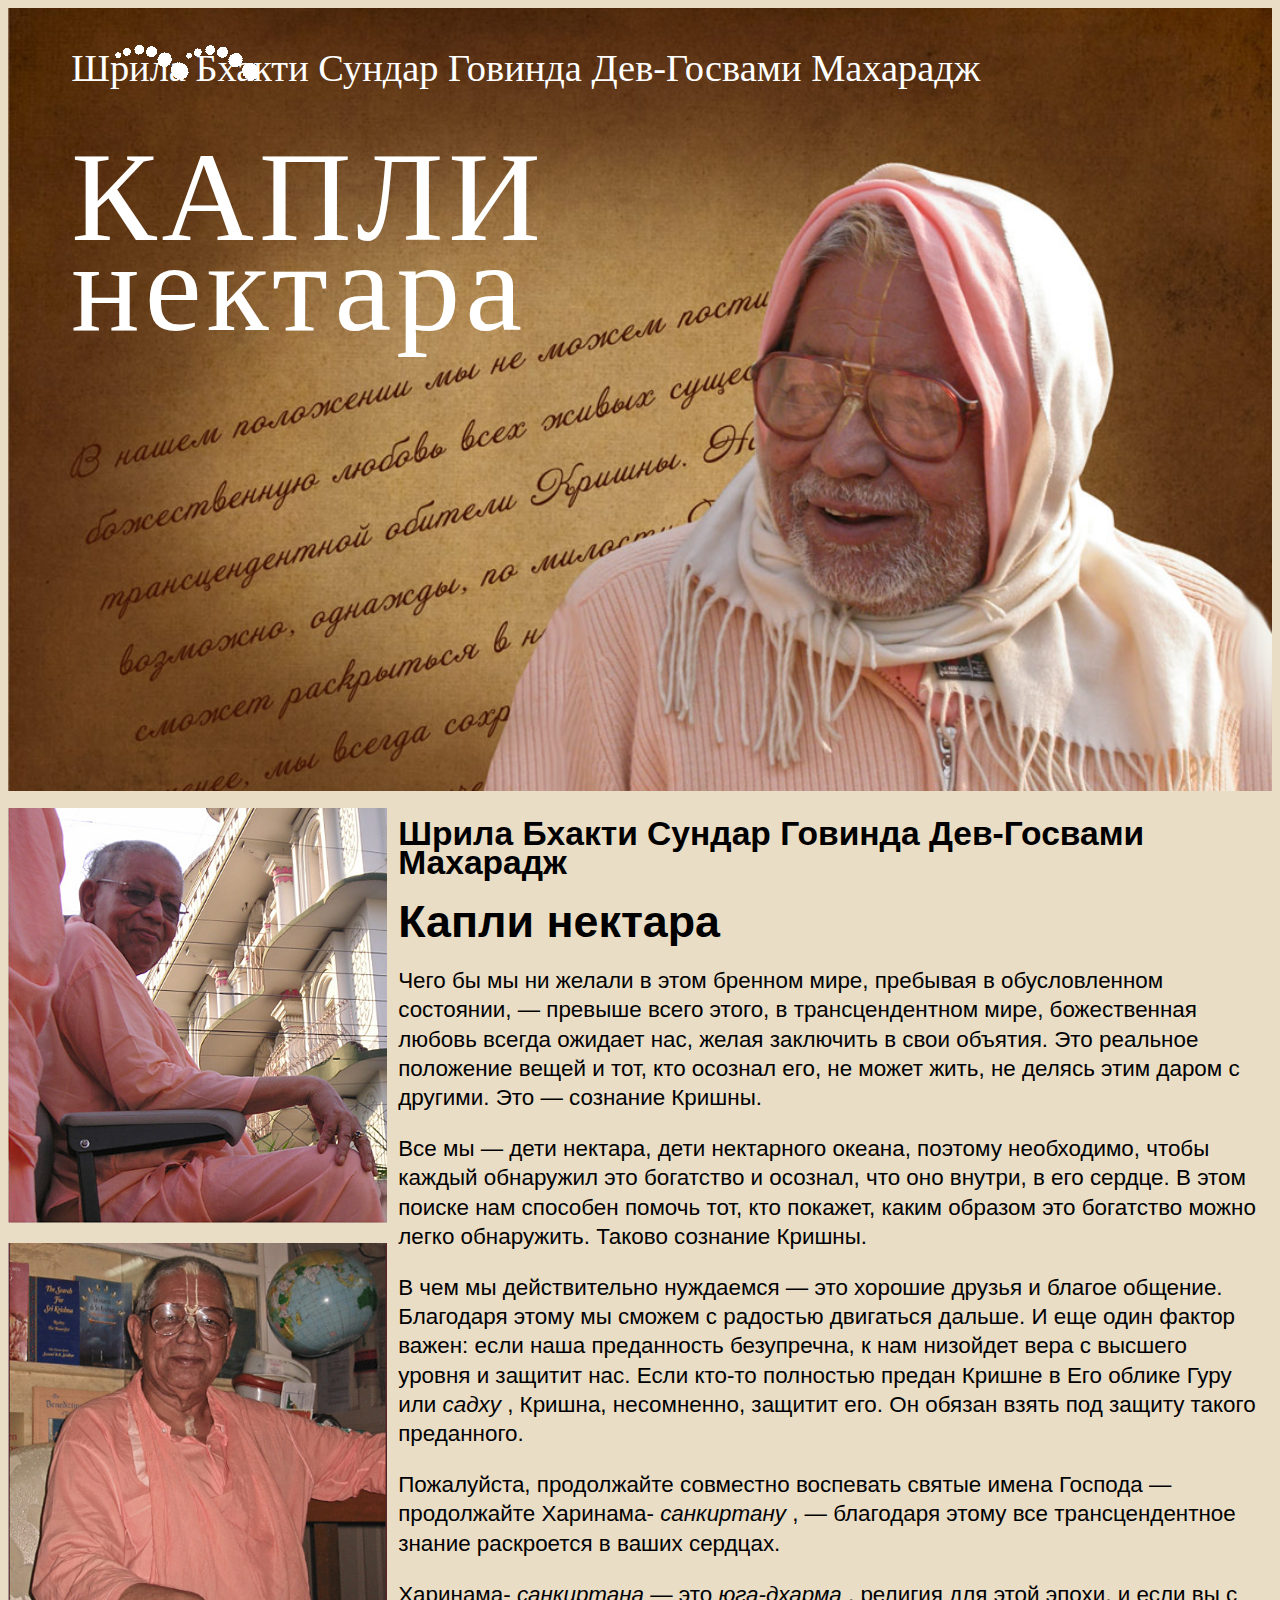
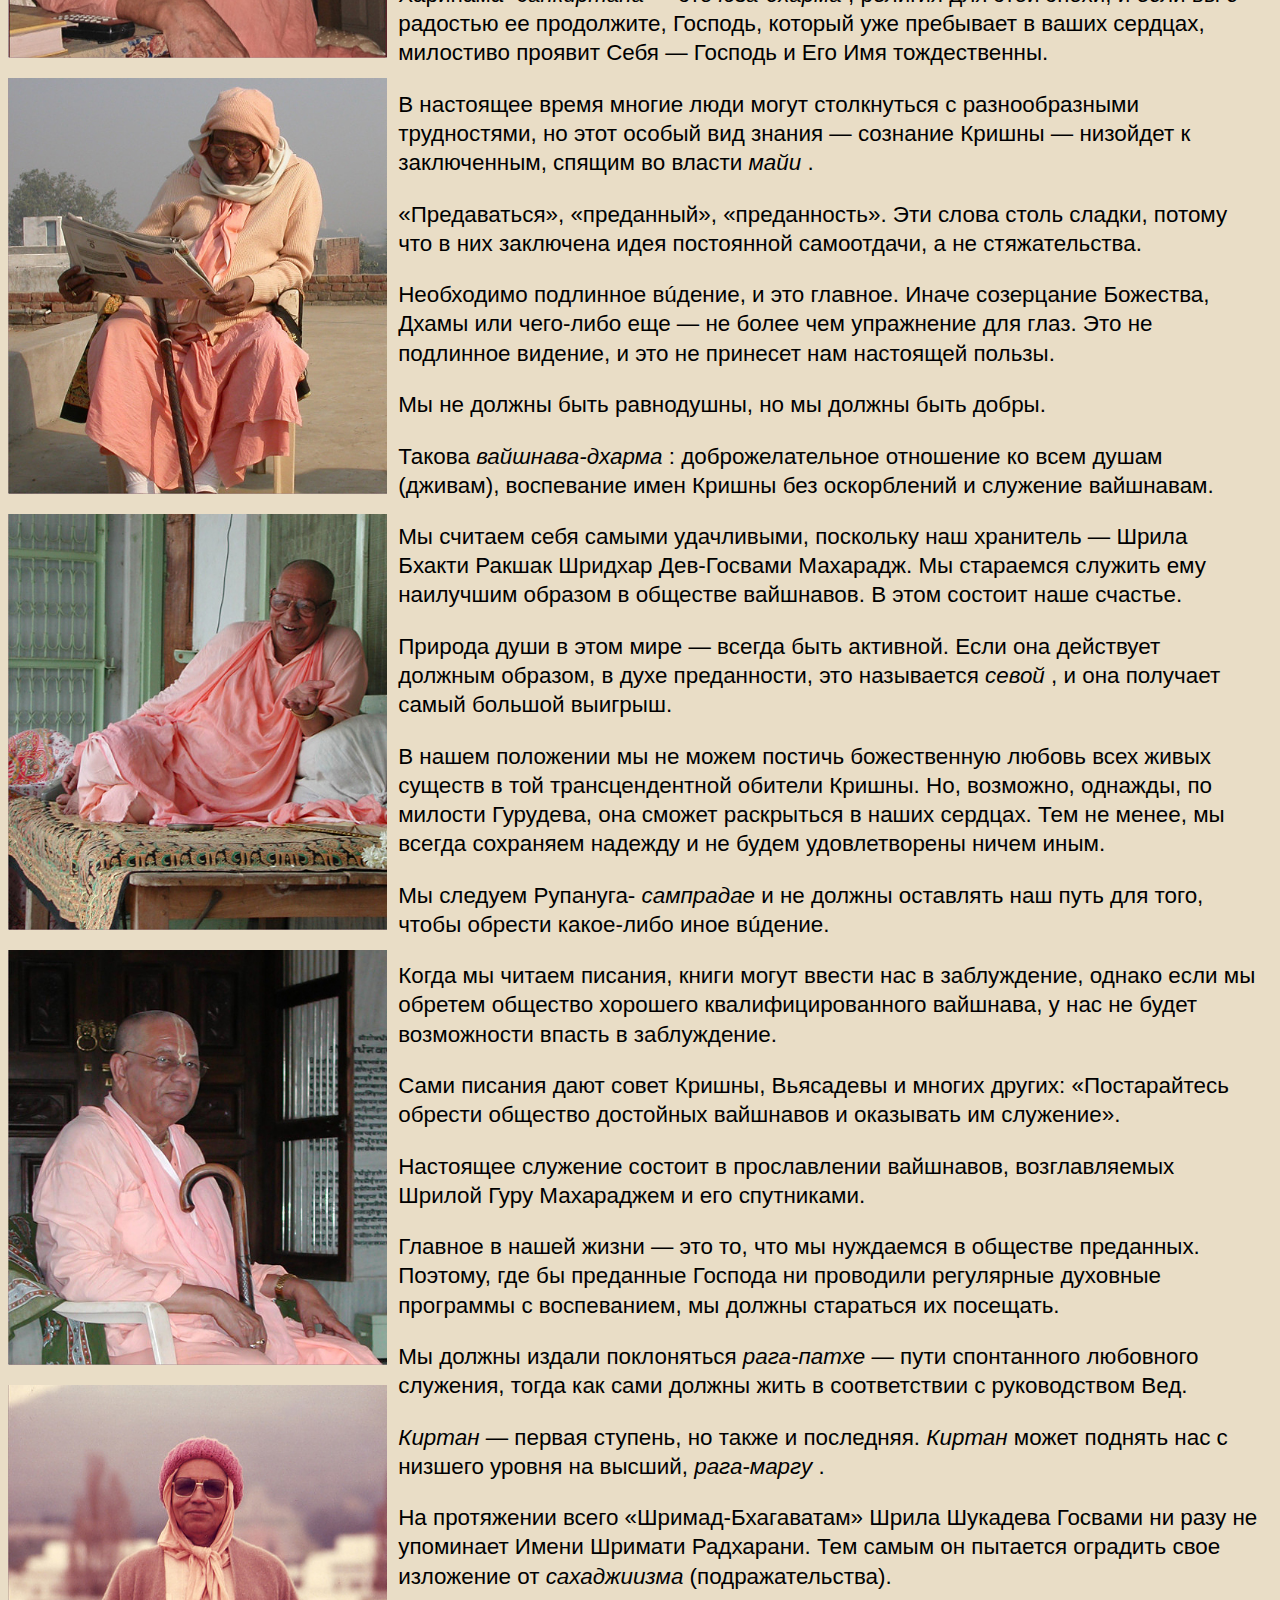
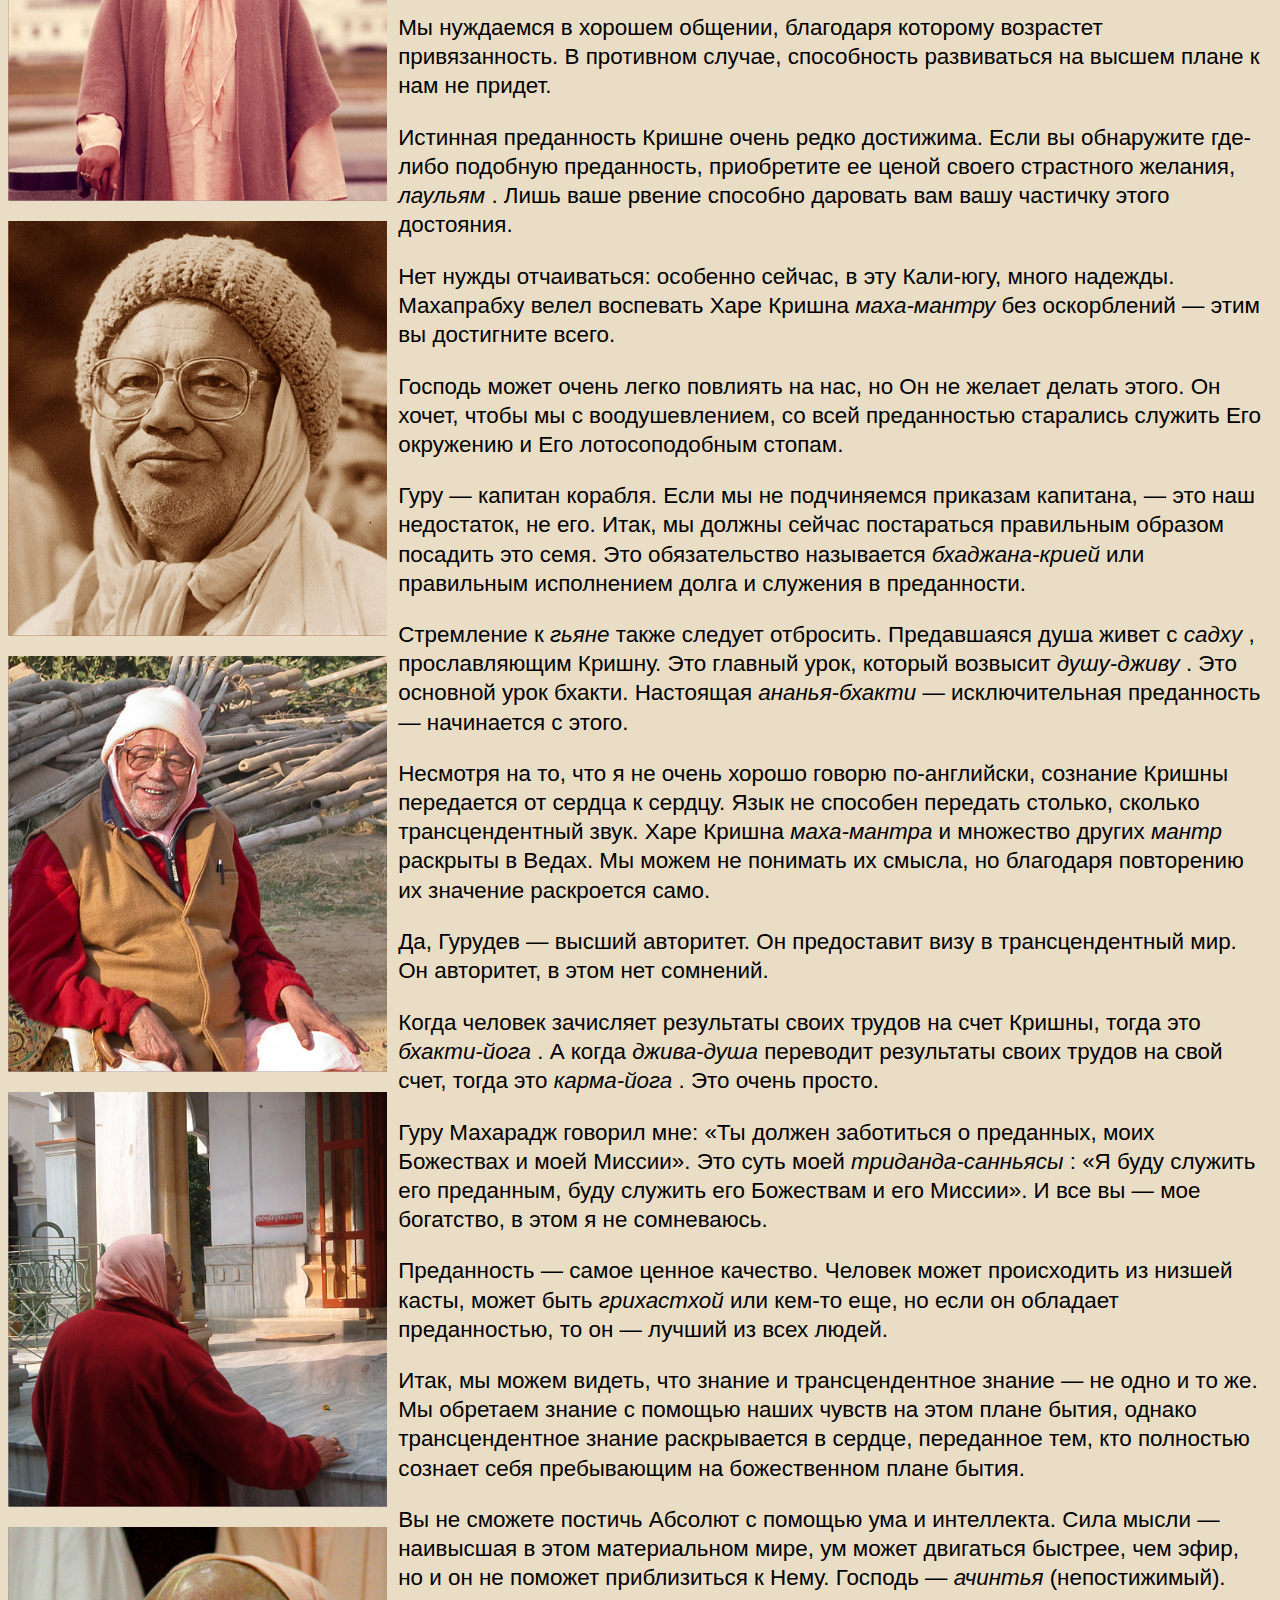
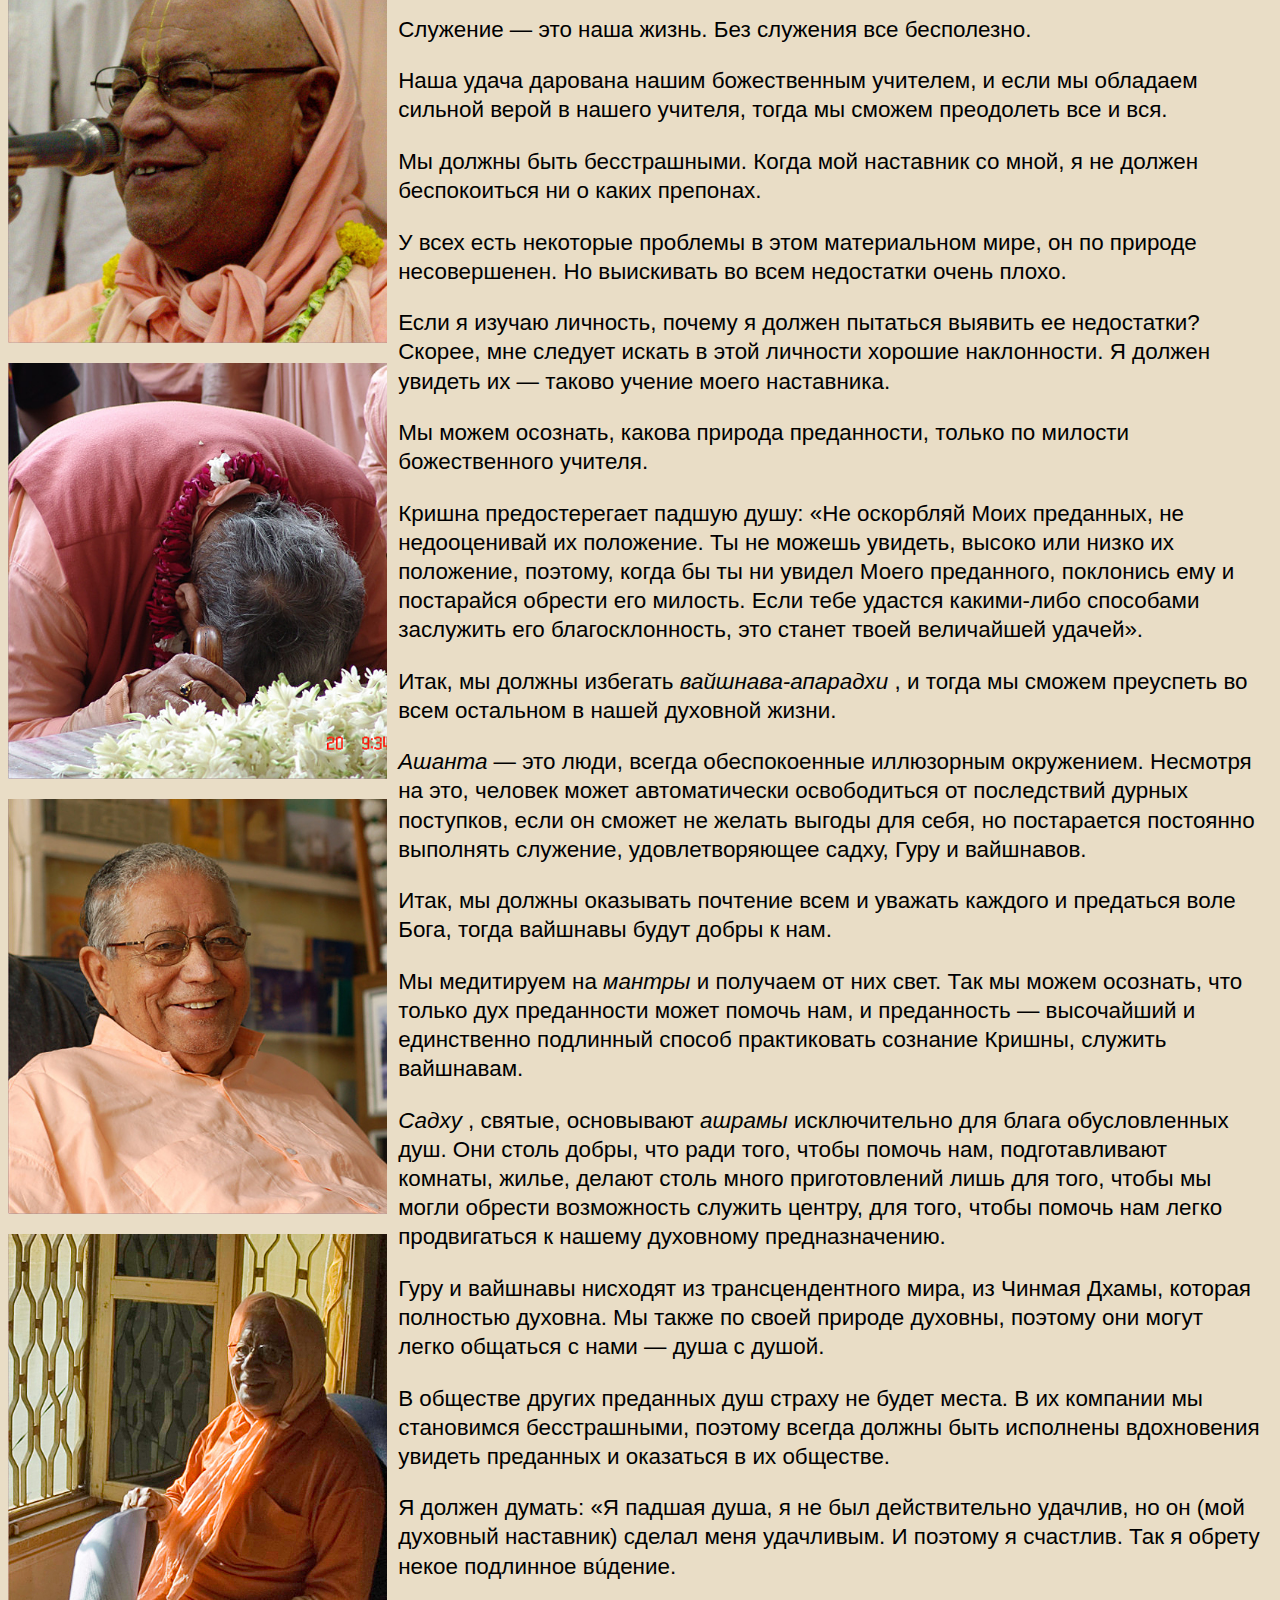
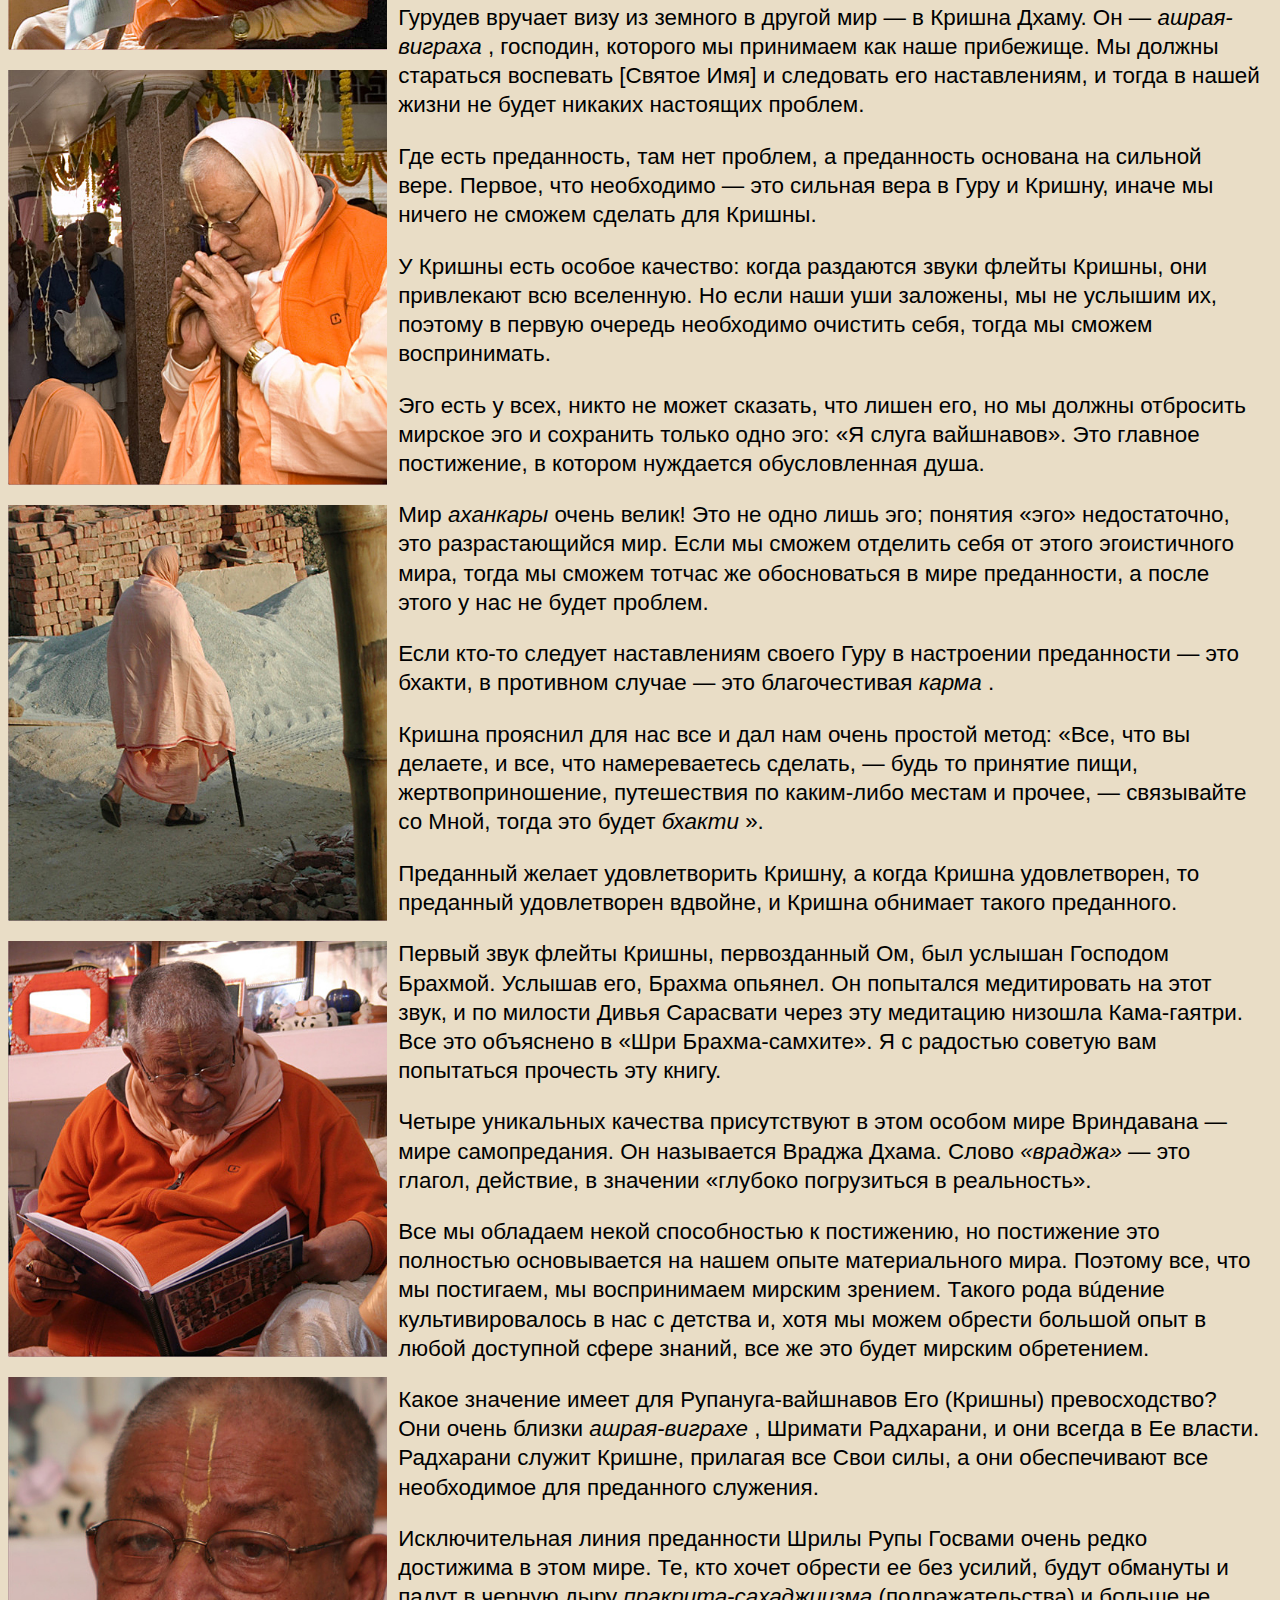
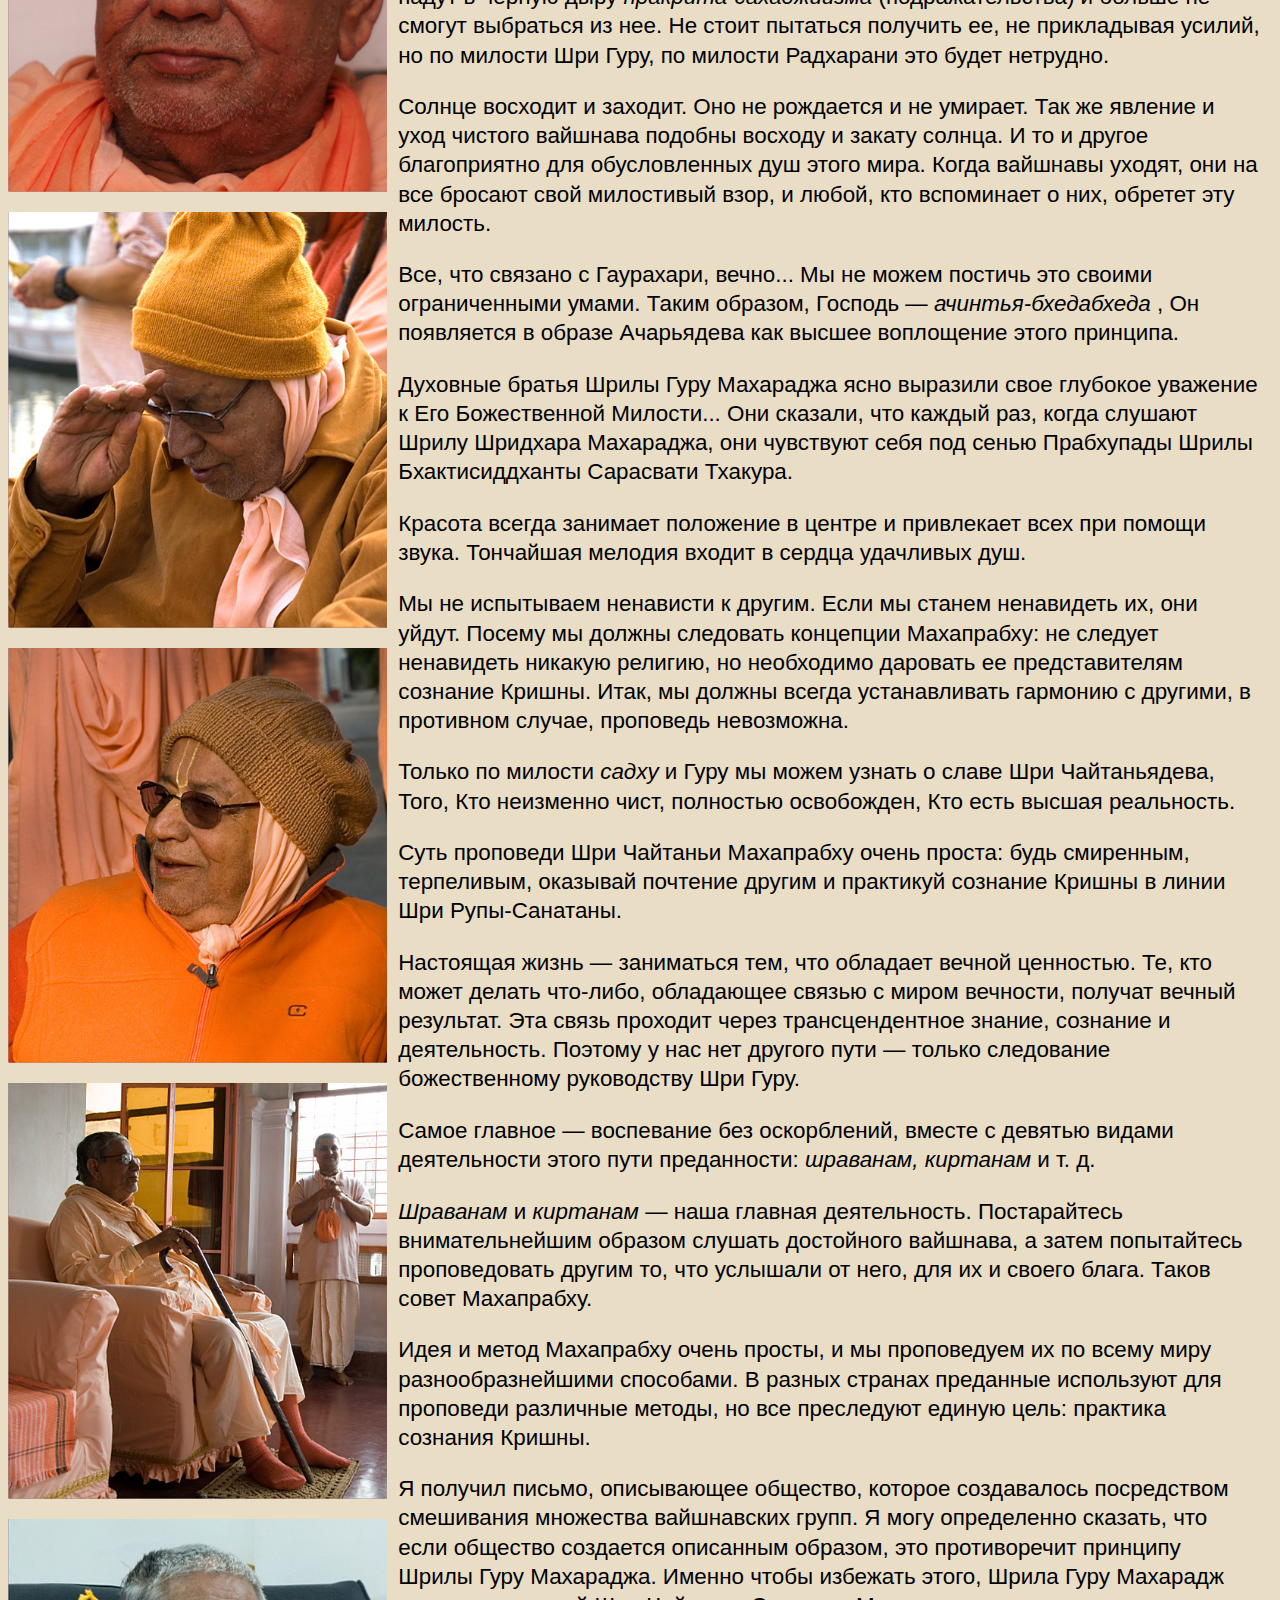
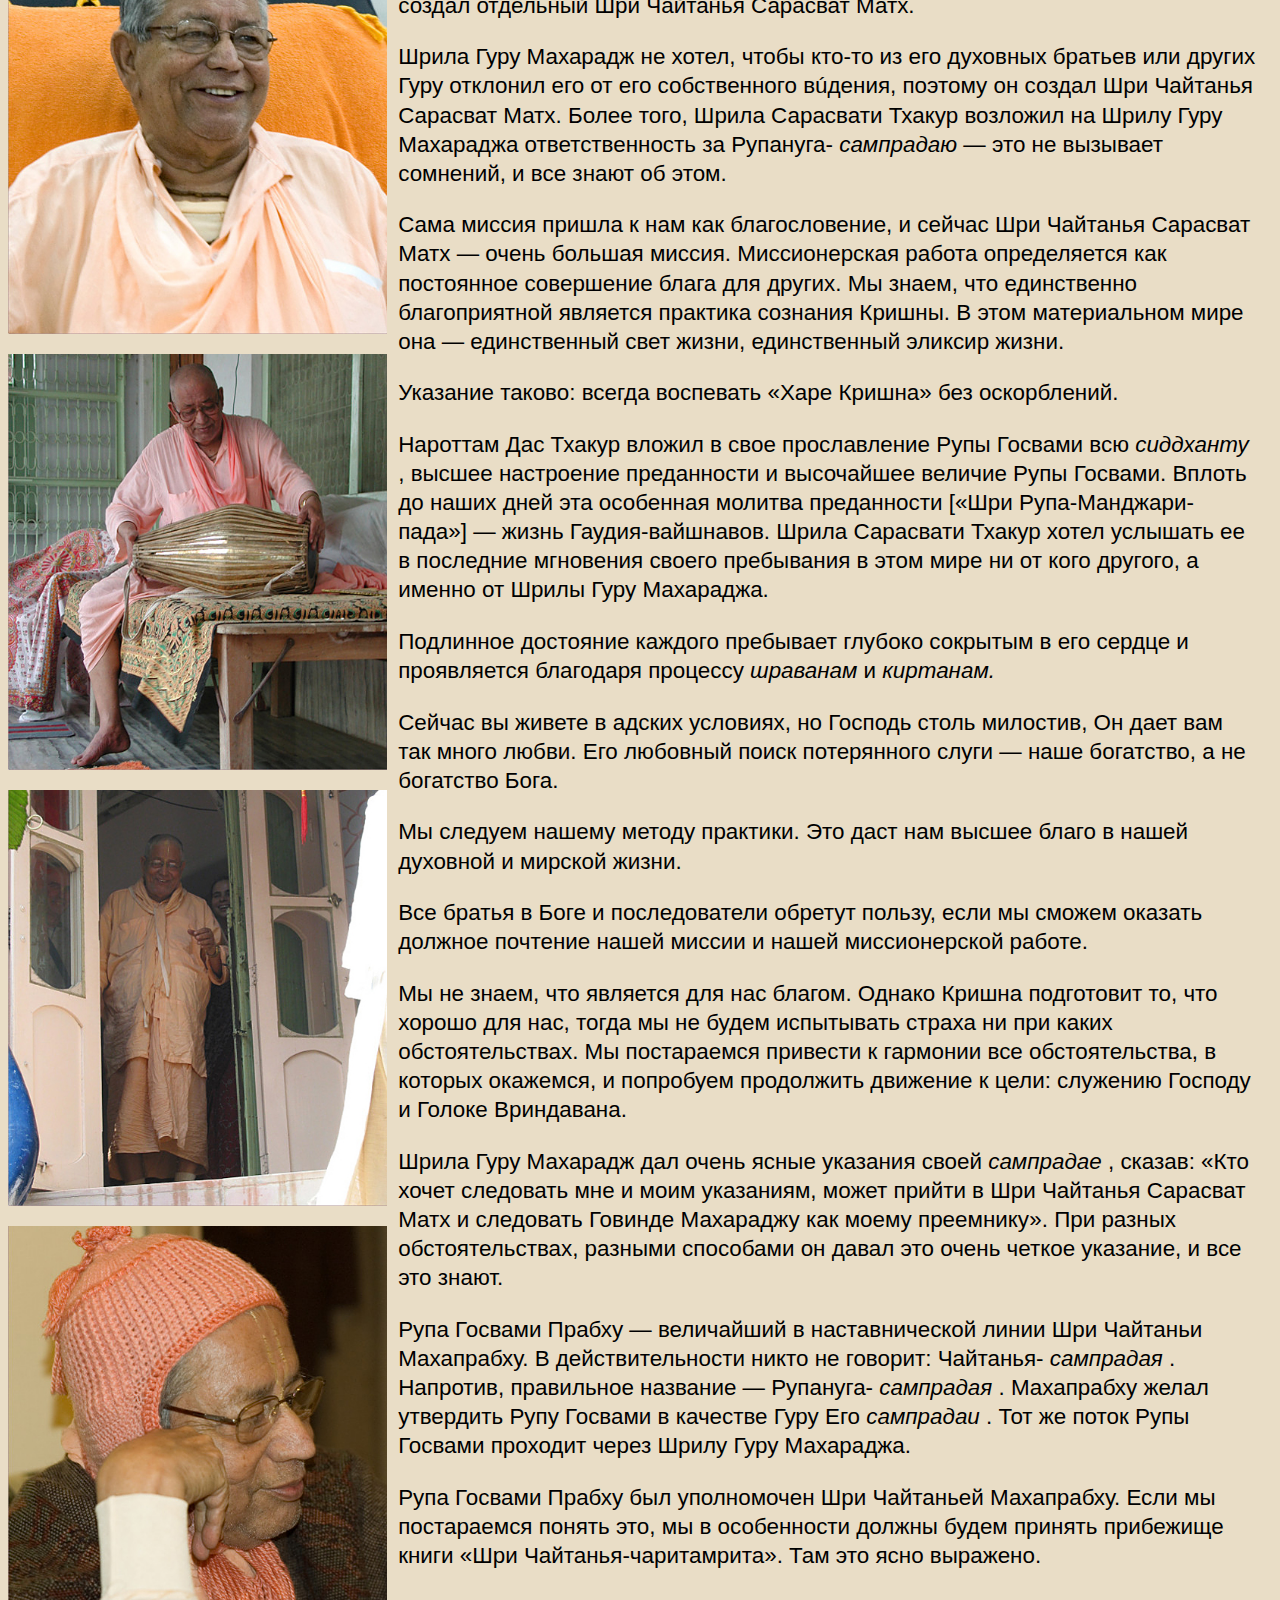
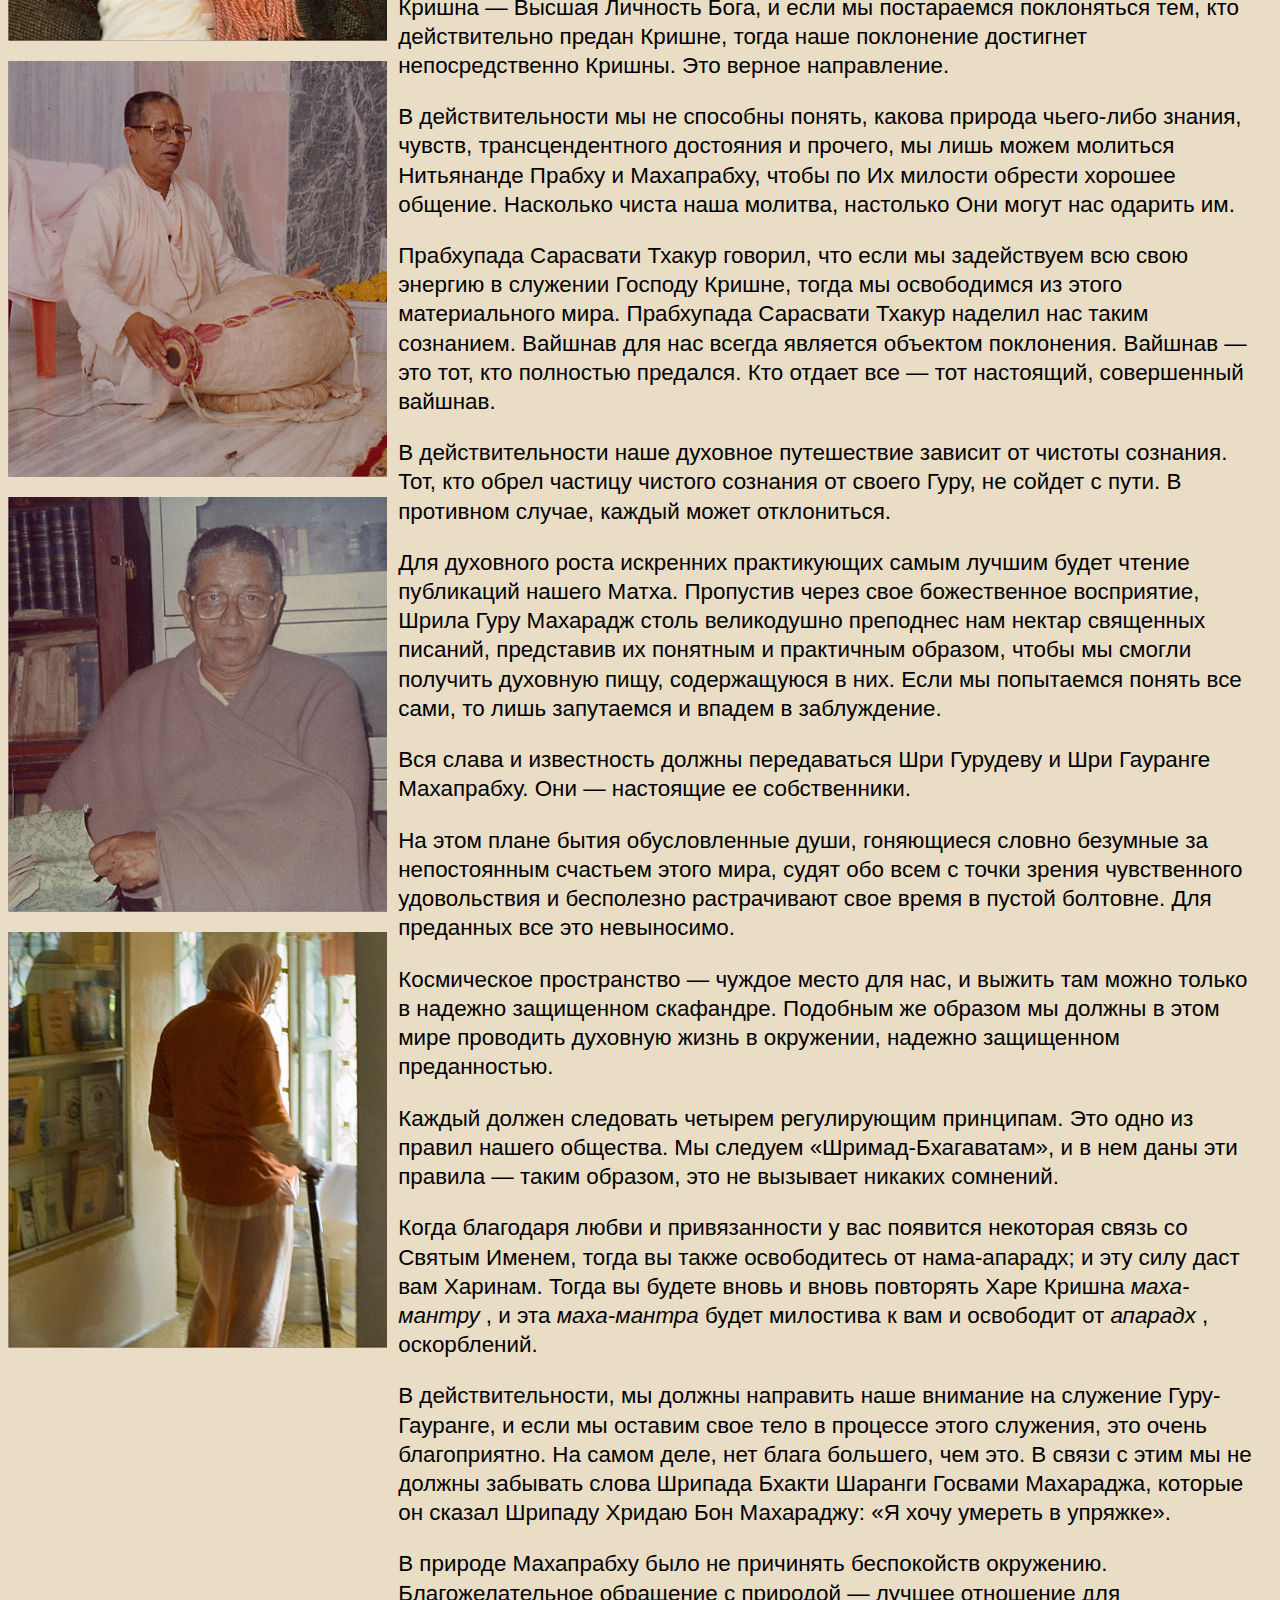
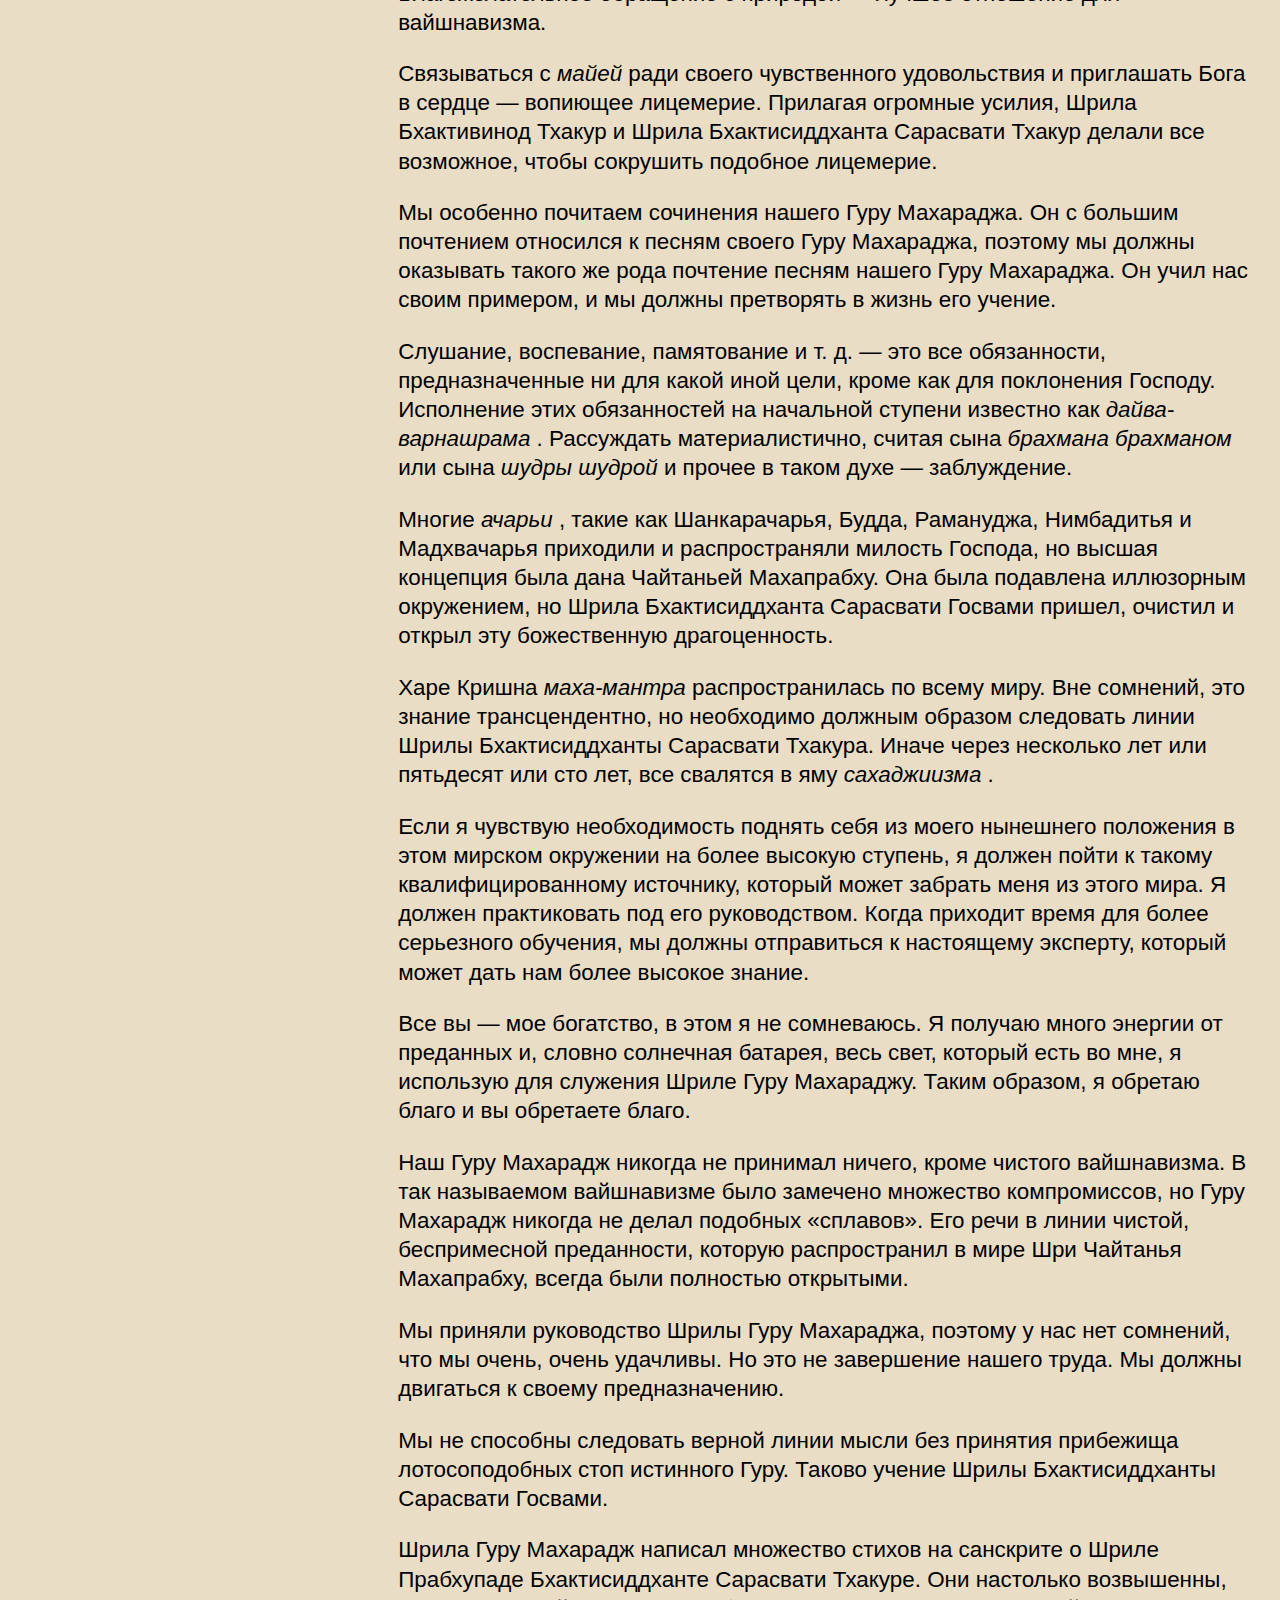
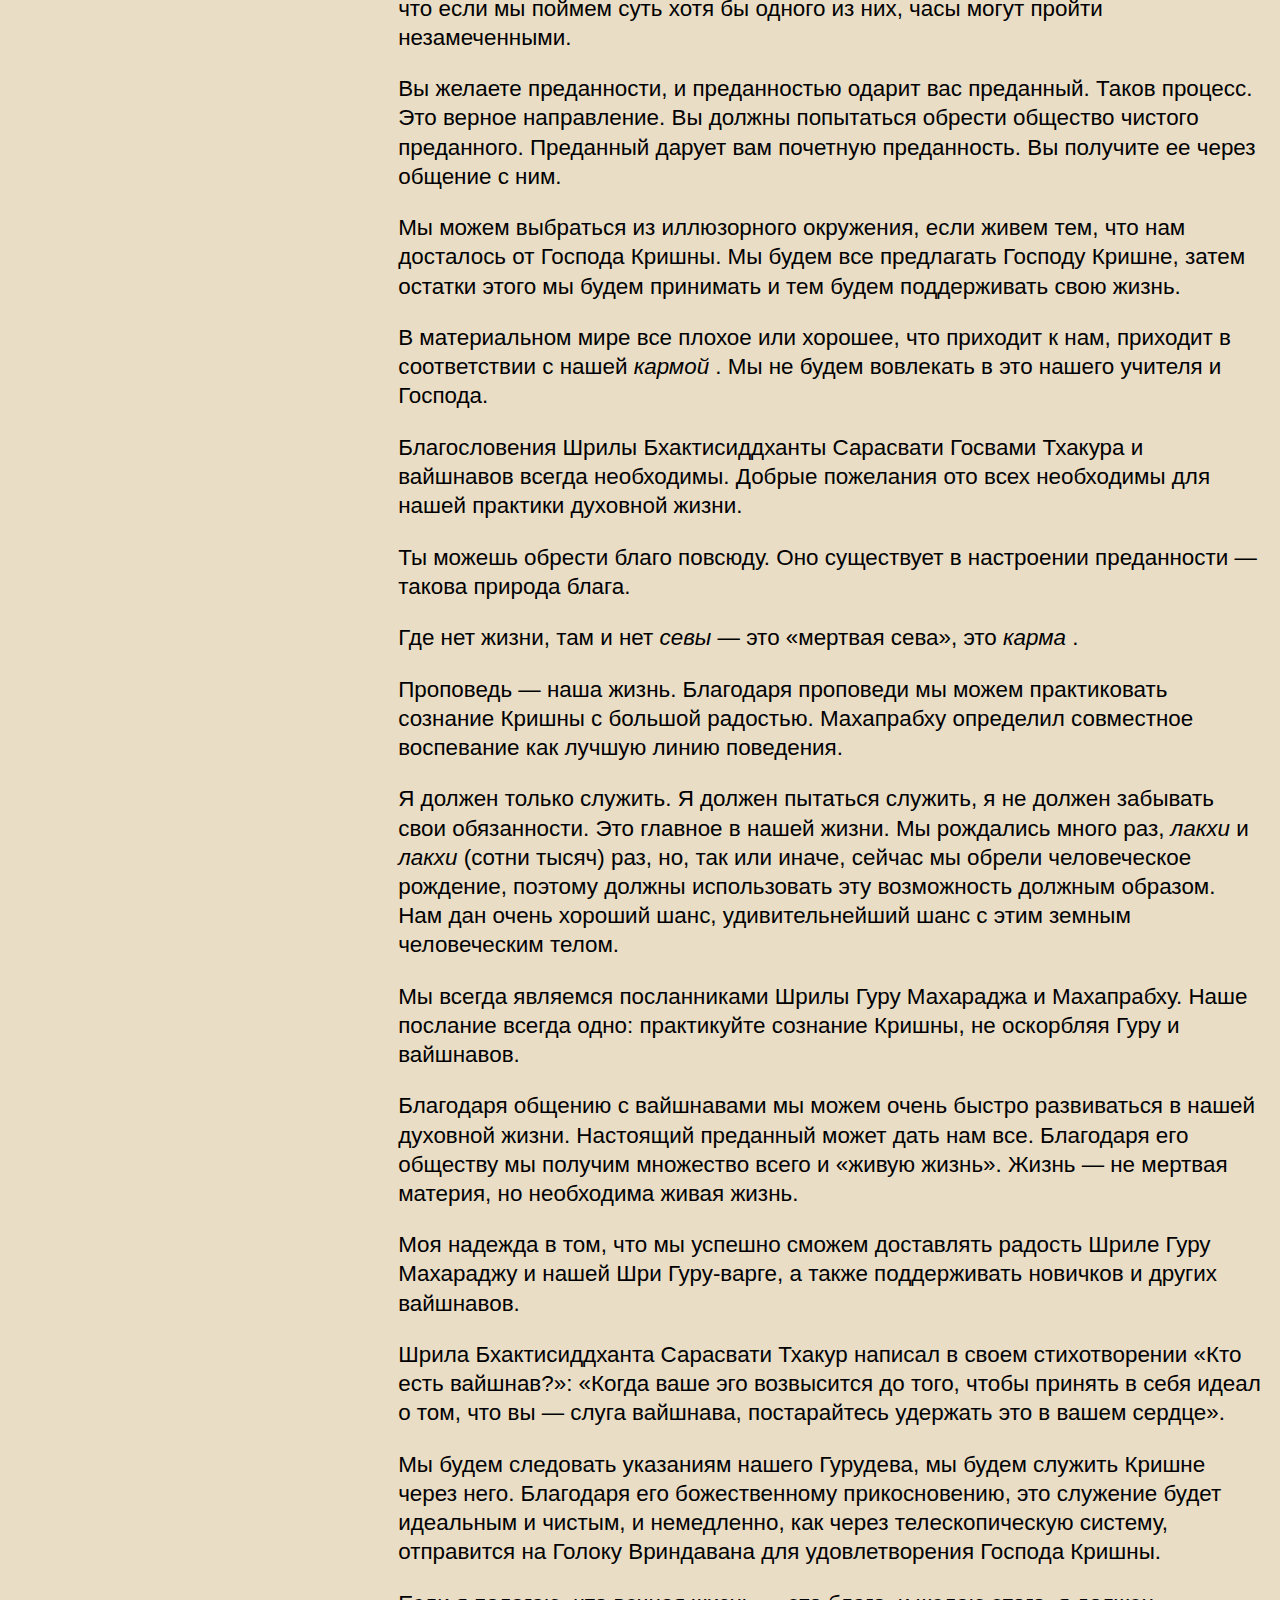
==== commit 992460fd: "Add files via upload" ====
--- a/nektar.html
+++ b/nektar.html
@@ -20,11 +20,11 @@
 
 		<!--это иконка сайта-->
 		<link href ="all.css" rel="stylesheet" type="text/css" />
-		<link rel="icon" href="/favicon.ico" type="image/x-icon">
-		<link rel="shortcut icon" href="/favicon.ico" type="image/x-icon">
+		<link rel="icon" href="favicon.ico" type="image/x-icon">
+		<link rel="shortcut icon" href="favicon.ico" type="image/x-icon">
 		<!--это рамка вокруг всей страницы-->
 
-		<link rel="stylesheet" href="/adaptive.css">
+		<link rel="stylesheet" href="adaptive.css">
 
 	</head>
 
@@ -926,7 +926,7 @@
 		<!--start copyright-->
 		<div class="menuniznew">
 			<span style="display: block; text-align: center;" id="menuniz1">
-							<a href="http://harekrishna.ru/"><img src="/img/logo3.png" style="height: 7em;" alt="" /></a>
+							<a href="http://harekrishna.ru/"><img src="img/logo3.png" style="height: 7em;" alt="" /></a>
               <br />
 							<a style="font-family: serif; color: #457d39; font-size: 3em;" class="math" href="http://harekrishna.ru/">
 								Шри Чайтанья Сарасват Матх
--- a/all.css
+++ b/all.css
@@ -12,7 +12,7 @@
 	font-weight: bold;
 	font-variant: small-caps;
 	color: #000000;
-	background: url('/img/fon5.jpg');
+	background: url('img/fon5.jpg');
 	background-size: 100% 100%;
 }
 
@@ -92,7 +92,7 @@
 	background-color: #ffffff;
 	text-align: left;
 	padding-left: 20px;
-	background: url('/img/fon4.jpg');
+	background: url('img/fon4.jpg');
 	background-size: 100% 100%;
 }
 
@@ -106,7 +106,7 @@
 	background-color: #F4BB00;
 	text-align: right;
 	padding-right: 20px;
-	background: url('/img/fon.jpg');
+	background: url('img/fon.jpg');
 	background-size: 100% 100%;
 }
 .whitezag
@@ -142,7 +142,7 @@
 	background-color: #ffffff;
 	width: 44%;
 	vertical-align: top;
-	background: url('/img/fon3.jpg');
+	background: url('img/fon3.jpg');
 	background-size: 100% 100%;
 }
 
@@ -162,7 +162,7 @@
 	background-color: #F4BB00;
 	width: 44%;
 	vertical-align: top;
-	background: url('/img/fon2.jpg');
+	background: url('img/fon2.jpg');
 	background-size: 100% 100%;
 }
 
--- a/adaptive.css
+++ b/adaptive.css
@@ -11,7 +11,7 @@
 @font-face
 {
 	font-family: 'ParsekC';
-	src: url'/fonts/m_Bolid.ttf');
+	src: url'fonts/m_Bolid.ttf');
 }
 .plaintext1{
   color: black;
